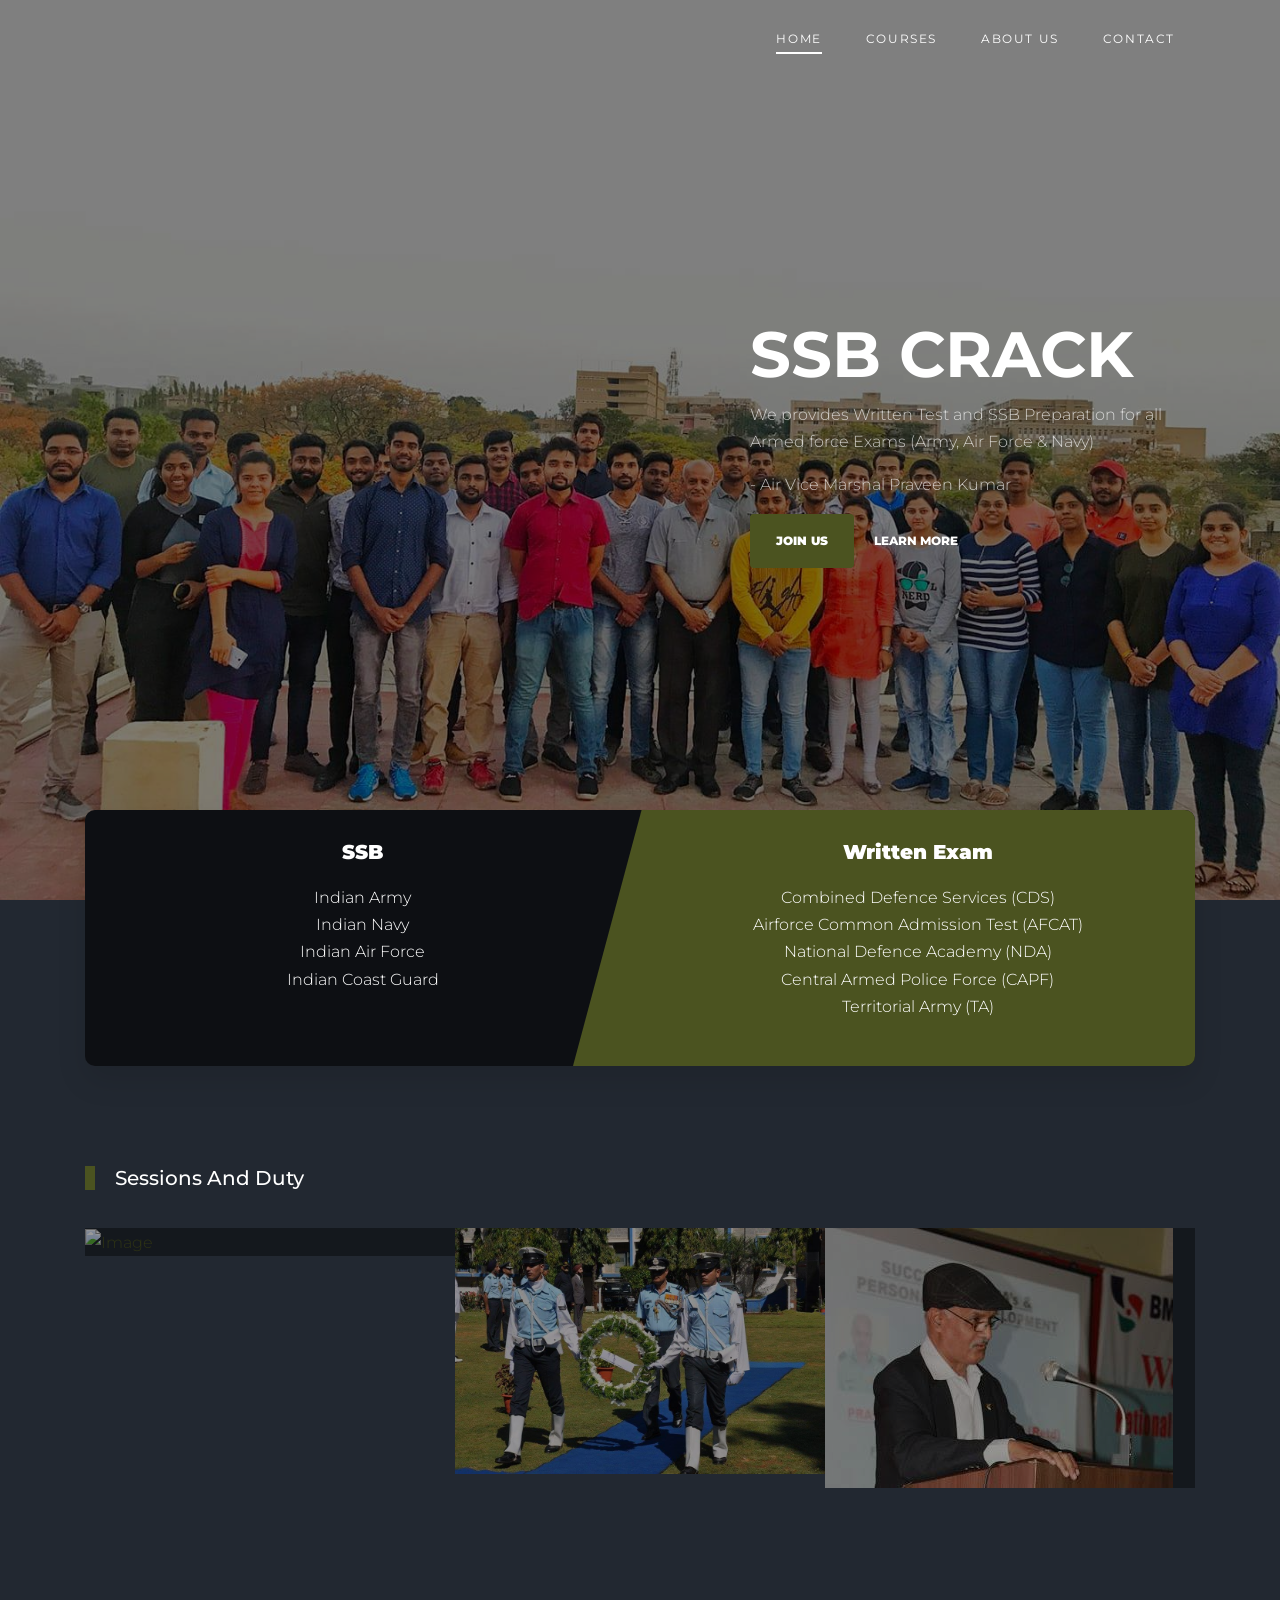
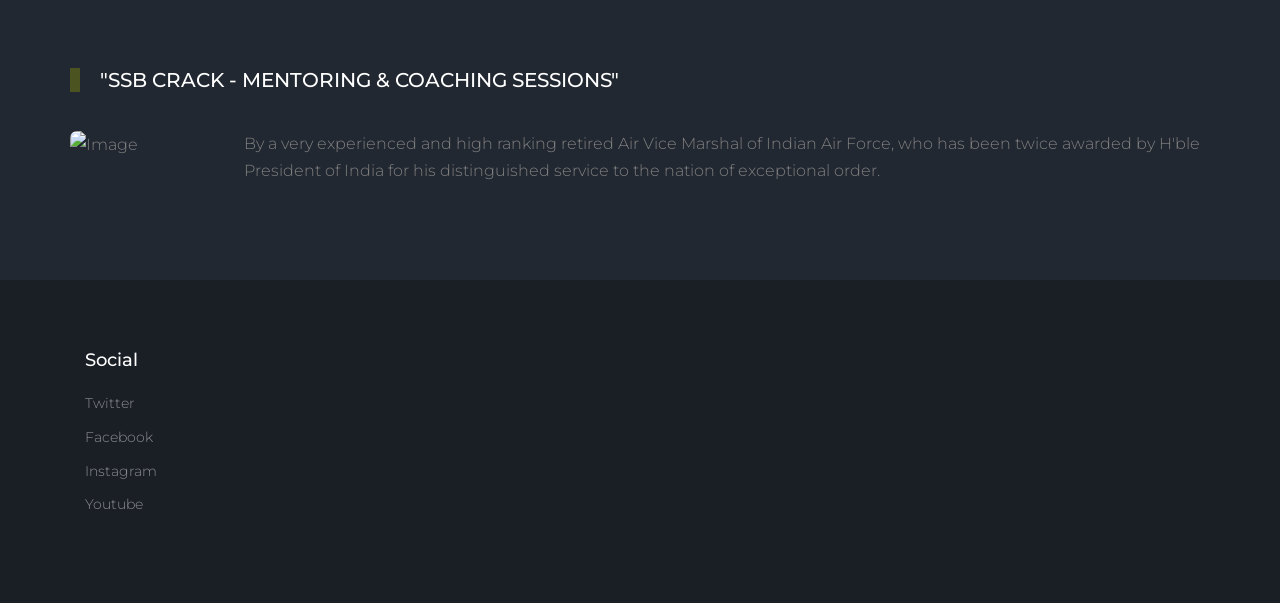
==== index.html @ e6a46cbb "Initial Commit" ====
<!DOCTYPE html>
<html lang="en">

<head>
  <title>SSB Mantra</title>
  <meta charset="utf-8">
  <meta name="viewport" content="width=device-width, initial-scale=1, shrink-to-fit=no">


  <link href="https://fonts.googleapis.com/css2?family=Montserrat:wght@400;700&display=swap" rel="stylesheet">

  <link rel="stylesheet" href="fonts/icomoon/style.css">

  <link rel="stylesheet" href="css/bootstrap/bootstrap.css">
  <link rel="stylesheet" href="css/jquery-ui.css">
  <link rel="stylesheet" href="css/owl.carousel.min.css">
  <link rel="stylesheet" href="css/owl.theme.default.min.css">
  <link rel="stylesheet" href="css/owl.theme.default.min.css">

  <link rel="stylesheet" href="css/jquery.fancybox.min.css">

  <link rel="stylesheet" href="css/bootstrap-datepicker.css">

  <link rel="stylesheet" href="fonts/flaticon/font/flaticon.css">

  <link rel="stylesheet" href="css/aos.css">

  <link rel="stylesheet" href="css/style.css">



</head>

<body>

  <div class="site-wrap">

    <div class="site-mobile-menu site-navbar-target">
      <div class="site-mobile-menu-header">
        <div class="site-mobile-menu-close">
          <span class="icon-close2 js-menu-toggle"></span>
        </div>
      </div>
      <div class="site-mobile-menu-body"></div>
    </div>


    <header class="site-navbar py-4" role="banner">

      <div class="container">
        <div class="d-flex align-items-center">
          <div class="site-logo">
            <a href="index.html">
              <!-- <img src="images/logo.png" alt="Logo"> -->
            </a>
          </div>
          <div class="ml-auto">
            <nav class="site-navigation position-relative text-right" role="navigation">
              <ul class="site-menu main-menu js-clone-nav mr-auto d-none d-lg-block">
                <li class="active"><a href="index.html" class="nav-link">Home</a></li>
                
                <li><a href="courses.html" class="nav-link">Courses</a></li>
                <!-- <li><a href="facilities.html" class="nav-link">Facilties</a></li> -->
                <li><a href="about.html" class="nav-link">About Us</a></li>
                <li><a href="contact.html" class="nav-link">Contact</a></li>
              </ul>
            </nav>

            <a href="#" class="d-inline-block d-lg-none site-menu-toggle js-menu-toggle text-black float-right text-white"><span
                class="icon-menu h3 text-white"></span></a>
          </div>
        </div>
      </div>

    </header>

    <div class="hero overlay" style="background-image: url('images/bg_8.jpg');">
      <div class="container">
        <div class="row align-items-center">
          <div class="col-lg-5 ml-auto">
            <h1 class="text-white">SSB CRACK</h1>
            <p>We provides Written Test and SSB Preparation for all Armed force Exams (Army, Air Force & Navy)</p>
            <p>- Air Vice Marshal Praveen Kumar</p>
            <!-- <div id="date-countdown"></div> -->
            <p>
              <a href="https://forms.gle/dEeyUmVusj7T8sc47" class="btn btn-primary py-3 px-4 mr-3" target="_blank">Join Us</a>
              <a href="#" class="more light">Learn More</a>
            </p>  
          </div>
        </div>
      </div>
    </div>

    
    
    <div class="container">
      

      <div class="row">
        <div class="col-lg-12">
          
          <div class="d-flex team-vs">
            <!-- <span class="score">4-1</span> -->
            <div class="team-1 w-100">
              <div class="team-details w-100 text-center">
                <!-- <img src="images/logo_1.png" alt="Image" class="img-fluid"> -->
                <h3> <span>SSB</span></h3>
                <ul class="list-unstyled">
                  <li>Indian Army</li>
                  <li>Indian Navy</li>
                  <li>Indian Air Force</li>
                  <li>Indian Coast Guard</li>
                </ul>
              </div>
            </div>
            <div class="team-2 w-100">
              <div class="team-details w-100 text-center">
                <!-- <img src="images/logo_2.png" alt="Image" class="img-fluid"> -->
                <h3>Written Exam <span></span></h3>
                <ul class="list-unstyled">
                  <li>Combined Defence Services (CDS)</li>
                  <li>Airforce Common Admission Test (AFCAT)</li>
                  <li>National Defence Academy (NDA)</li>
                  <li>Central Armed Police Force (CAPF)</li>
                  <li>Territorial Army (TA)</li>
                </ul>
              </div>
            </div>
          </div>
        </div>
      </div>
    </div>
  

    <div class="latest-news">
      <div class="container">
        <div class="row">
          <div class="col-12 title-section">
            <h2 class="heading">Sessions And Duty</h2>
          </div>
        </div>
        <div class="row no-gutters">
          <div class="col-md-4">
            <div class="post-entry">
              <a href="#">
                <img src="images/img_1.jpg" alt="Image" class="img-fluid">
              </a>
              <div class="caption">
                <div class="caption-inner">
                  <!-- <h3 class="mb-3">Romolu to stay at Real Nadrid?</h3> -->
                  <div class="author d-flex align-items-center">
                    <!-- <div class="img mb-2 mr-3">
                      <img src="images/person_1.jpg" alt="">
                    </div> -->
                    <div class="text">
                      <!-- <h4>Acropolis Technical Campus</h4> -->
                      <!-- <span>May 19, 2020 &bullet; Sports</span> -->
                    </div>
                  </div>
                </div>
              </div> 
            </div>
          </div>
          <div class="col-md-4">
            <div class="post-entry">
              <a href="#">
                <img src="images/img_3.jpg" alt="Image" class="img-fluid">
              </a>
              <div class="caption">
                <div class="caption-inner">
                  <!-- <h3 class="mb-3">Kai Nets Double To Secure Comfortable Away Win</h3> -->
                  <div class="author d-flex align-items-center">
                    <!-- <div class="img mb-2 mr-3">
                      <img src="images/person_1.jpg" alt="">
                    </div> -->
                    <div class="text">
                      <!-- <h4>Mellissa Allison</h4> -->
                      <!-- <span>May 19, 2020 &bullet;s Sports</span> -->
                    </div>
                  </div>
                </div>
              </div> 
            </div>
          </div>
          <div class="col-md-4">
            <div class="post-entry">
              <a href="#">
                <img src="images/img_2.jpg" alt="Image" class="img-fluid">
              </a>
              <div class="caption">
                <div class="caption-inner">
                  <!-- <h3 class="mb-3">Dogba set for Juvendu return?</h3> -->
                  <div class="author d-flex align-items-center">
                    <!-- <div class="img mb-2 mr-3">
                      <img src="images/person_1.jpg" alt="">
                    </div> -->
                    <div class="text">
                      <!-- <h4>Mellissa Allison</h4> -->
                      <!-- <span>May 19, 2020 &bullet; Sports</span> -->
                    </div>
                  </div>
                </div>
              </div> 
            </div>
          </div>
        </div>

      </div>
    </div>
    
    <!-- <div class="site-section bg-dark">
      <div class="container">
        <div class="row">
          <div class="col-lg-6">
            <div class="widget-next-match">
              <div class="widget-title">
                <h3>Next Match</h3>
              </div>
              <div class="widget-body mb-3">
                <div class="widget-vs">
                  <div class="d-flex align-items-center justify-content-around justify-content-between w-100">
                    <div class="team-1 text-center">
                      <img src="images/logo_1.png" alt="Image">
                      <h3>Football League</h3>
                    </div>
                    <div>
                      <span class="vs"><span>VS</span></span>
                    </div>
                    <div class="team-2 text-center">
                      <img src="images/logo_2.png" alt="Image">
                      <h3>SSB</h3>
                    </div>
                  </div>
                </div>
              </div>

              <div class="text-center widget-vs-contents mb-4">
                <h4>World Cup League</h4>
                <p class="mb-5">
                  <span class="d-block">December 20th, 2020</span>
                  <span class="d-block">9:30 AM GMT+0</span>
                  <strong class="text-primary">New Euro Arena</strong>
                </p>

                <div id="date-countdown2" class="pb-1"></div>
              </div>
            </div>
          </div>
          <div class="col-lg-6">
            
            <div class="widget-next-match">
              <table class="table custom-table">
                <thead>
                  <tr>
                    <th>P</th>
                    <th>Team</th>
                    <th>W</th>
                    <th>D</th>
                    <th>L</th>
                    <th>PTS</th>
                  </tr>
                </thead>
                <tbody>
                  <tr>
                    <td>1</td>
                    <td><strong class="text-white">Football League</strong></td>
                    <td>22</td>
                    <td>3</td>
                    <td>2</td>
                    <td>140</td>
                  </tr>
                  <tr>
                    <td>2</td>
                    <td><strong class="text-white">SSB</strong></td>
                    <td>22</td>
                    <td>3</td>
                    <td>2</td>
                    <td>140</td>
                  </tr>
                  <tr>
                    <td>3</td>
                    <td><strong class="text-white">Juvendo</strong></td>
                    <td>22</td>
                    <td>3</td>
                    <td>2</td>
                    <td>140</td>
                  </tr>
                  <tr>
                    <td>4</td>
                    <td><strong class="text-white">French Football League</strong></td>
                    <td>22</td>
                    <td>3</td>
                    <td>2</td>
                    <td>140</td>
                  </tr>
                  <tr>
                    <td>5</td>
                    <td><strong class="text-white">Legia Abante</strong></td>
                    <td>22</td>
                    <td>3</td>
                    <td>2</td>
                    <td>140</td>
                  </tr>
                  <tr>
                    <td>6</td>
                    <td><strong class="text-white">Gliwice League</strong></td>
                    <td>22</td>
                    <td>3</td>
                    <td>2</td>
                    <td>140</td>
                  </tr>
                  <tr>
                    <td>7</td>
                    <td><strong class="text-white">Cornika</strong></td>
                    <td>22</td>
                    <td>3</td>
                    <td>2</td>
                    <td>140</td>
                  </tr>
                  <tr>
                    <td>8</td>
                    <td><strong class="text-white">Gravity Smash</strong></td>
                    <td>22</td>
                    <td>3</td>
                    <td>2</td>
                    <td>140</td>
                  </tr>
                </tbody>
              </table>
            </div>

          </div>
        </div>
      </div>
    </div>  -->

    <!-- <div class="site-section">
      <div class="container">
        <div class="row">
          <div class="col-6 title-section">
            <h2 class="heading">Videos</h2>
          </div>
          <div class="col-6 text-right">
            <div class="custom-nav">
            <a href="#" class="js-custom-prev-v2"><span class="icon-keyboard_arrow_left"></span></a>
            <span></span>
            <a href="#" class="js-custom-next-v2"><span class="icon-keyboard_arrow_right"></span></a>
            </div>
          </div>
        </div>


        <div class="owl-4-slider owl-carousel">
          <div class="item">
            <div class="video-media">
              <img src="images/img_1.jpg" alt="Image" class="img-fluid">
              <a href="https://vimeo.com/139714818" class="d-flex play-button align-items-center" data-fancybox>
                <span class="icon mr-3">
                  <span class="icon-play"></span>
                </span>
                <div class="caption">
                  <h3 class="m-0">Dogba set for Juvendu return?</h3>
                </div>
              </a>
            </div>
          </div>
          <div class="item">
            <div class="video-media">
              <img src="images/img_2.jpg" alt="Image" class="img-fluid">
              <a href="https://vimeo.com/139714818" class="d-flex play-button align-items-center" data-fancybox>
                <span class="icon mr-3">
                  <span class="icon-play"></span>
                </span>
                <div class="caption">
                  <h3 class="m-0">Kai Nets Double To Secure Comfortable Away Win</h3>
                </div>
              </a>
            </div>
          </div>
          <div class="item">
            <div class="video-media">
              <img src="images/img_3.jpg" alt="Image" class="img-fluid">
              <a href="https://vimeo.com/139714818" class="d-flex play-button align-items-center" data-fancybox>
                <span class="icon mr-3">
                  <span class="icon-play"></span>
                </span>
                <div class="caption">
                  <h3 class="m-0">Romolu to stay at Real Nadrid?</h3>
                </div>
              </a>
            </div>
          </div>

          <div class="item">
            <div class="video-media">
              <img src="images/img_1.jpg" alt="Image" class="img-fluid">
              <a href="https://vimeo.com/139714818" class="d-flex play-button align-items-center" data-fancybox>
                <span class="icon mr-3">
                  <span class="icon-play"></span>
                </span>
                <div class="caption">
                  <h3 class="m-0">Dogba set for Juvendu return?</h3>
                </div>
              </a>
            </div>
          </div>
          <div class="item">
            <div class="video-media">
              <img src="images/img_2.jpg" alt="Image" class="img-fluid">
              <a href="https://vimeo.com/139714818" class="d-flex play-button align-items-center" data-fancybox>
                <span class="icon mr-3">
                  <span class="icon-play"></span>
                </span>
                <div class="caption">
                  <h3 class="m-0">Kai Nets Double To Secure Comfortable Away Win</h3>
                </div>
              </a>
            </div>
          </div>
          <div class="item">
            <div class="video-media">
              <img src="images/img_3.jpg" alt="Image" class="img-fluid">
              <a href="https://vimeo.com/139714818" class="d-flex play-button align-items-center" data-fancybox>
                <span class="icon mr-3">
                  <span class="icon-play"></span>
                </span>
                <div class="caption">
                  <h3 class="m-0">Romolu to stay at Real Nadrid?</h3>
                </div>
              </a>
            </div>
          </div>

        </div>

      </div>
    </div> -->

    <div class="container site-section">
      <div class="row">
        <div class="col-12 title-section">
          <h2 class="heading">"SSB CRACK - MENTORING & COACHING SESSIONS"</h2>
        </div>
      </div>
      <div class="row">
        <div class="col-lg-12">
          <div class="custom-media d-flex">
            <div class="img mr-4">
              <img src="images/img_1.jpg" alt="Image" class="img-fluid">
            </div>
            <div class="text">
              <!-- <span class="meta">May 20, 2020</span> -->
              <!-- <h3 class="mb-4"><a href="#"></a></h3> -->
              <p>By a very experienced and high ranking retired Air Vice Marshal of Indian Air Force, who has been twice awarded by H'ble President of India for his distinguished service to the nation of exceptional order.</p>
              <!-- <p><a href="#">Read more</a></p> -->
            </div>
          </div>
        </div>
        <!-- <div class="col-lg-6">
          <div class="custom-media d-flex">
            <div class="img mr-4">
              <img src="images/img_3.jpg" alt="Image" class="img-fluid">
            </div>
            <div class="text">
              <span class="meta">May 20, 2020</span>
              <h3 class="mb-4"><a href="#">Romolu to stay at Real Nadrid?</a></h3>
              <p>Lorem ipsum dolor sit amet, consectetur adipisicing elit. Possimus deserunt saepe tempora dolorem.</p>
              <p><a href="#">Read more</a></p>
            </div>
          </div>
        </div> -->
      </div>
    </div>



    <footer class="footer-section">
      <div class="container">
        <div class="row">
          <!-- <div class="col-lg-3">
            <div class="widget mb-3">
              <h3>News</h3>
              <ul class="list-unstyled links">
                <li><a href="#">All</a></li>
                <li><a href="#">Club News</a></li>
                <li><a href="#">Media Center</a></li>
                <li><a href="#">Video</a></li>
                <li><a href="#">RSS</a></li>
              </ul>
            </div>
          </div>
          <div class="col-lg-3">
            <div class="widget mb-3">
              <h3>Tickets</h3>
              <ul class="list-unstyled links">
                <li><a href="#">Online Ticket</a></li>
                <li><a href="#">Payment and Prices</a></li>
                <li><a href="#">Contact &amp; Booking</a></li>
                <li><a href="#">Tickets</a></li>
                <li><a href="#">Coupon</a></li>
              </ul>
            </div>
          </div> -->
          <!-- <div class="col-lg-6">
            <div class="widget mb-3">
              <h3>Courses</h3>
              <ul class="list-unstyled links">
                <li><a href="#">Standings</a></li>
                <li><a href="#">World Cup</a></li>
                <li><a href="#">La Lega</a></li>
                <li><a href="#">Hyper Cup</a></li>
                <li><a href="#">World League</a></li>
              </ul>
            </div>
          </div> -->

          <div class="col-lg-6">
            <div class="widget mb-3">
              <h3>Social</h3>
              <ul class="list-unstyled links">
                <li><a href="#">Twitter</a></li>
                <li><a href="https://www.facebook.com/profile.php?id=100007661263158" target='_blank'>Facebook</a></li>
                <li><a href="https://www.instagram.com/ssbcrack_pk/" target='_blank'>Instagram</a></li>
                <li><a href="#">Youtube</a></li>
              </ul>
            </div>
          </div>

        </div>

        <div class="row text-center">
          <!-- <div class="col-md-12">
            <div class=" pt-5">
              <p>
                Link back to Colorlib can't be removed. Template is licensed under CC BY 3.0.
                Copyright &copy;
                <script>
                  document.write(new Date().getFullYear());
                </script> All rights reserved | This template is made with <i class="icon-heart"
                  aria-hidden="true"></i> by <a href="https://colorlib.com" target="_blank">Colorlib</a>
                Link back to Colorlib can't be removed. Template is licensed under CC BY 3.0.
              </p>
            </div>
          </div> -->

        </div>
      </div>
    </footer>



  </div>
  <!-- .site-wrap -->

  <script src="js/jquery-3.3.1.min.js"></script>
  <script src="js/jquery-migrate-3.0.1.min.js"></script>
  <script src="js/jquery-ui.js"></script>
  <script src="js/popper.min.js"></script>
  <script src="js/bootstrap.min.js"></script>
  <script src="js/owl.carousel.min.js"></script>
  <script src="js/jquery.stellar.min.js"></script>
  <script src="js/jquery.countdown.min.js"></script>
  <script src="js/bootstrap-datepicker.min.js"></script>
  <script src="js/jquery.easing.1.3.js"></script>
  <script src="js/aos.js"></script>
  <script src="js/jquery.fancybox.min.js"></script>
  <script src="js/jquery.sticky.js"></script>
  <script src="js/jquery.mb.YTPlayer.min.js"></script>


  <script src="js/main.js"></script>

</body>

</html>
---- fonts/icomoon/style.css ----
@font-face {
  font-family: 'icomoon';
  src:  url('fonts/icomoon.eot?10si43');
  src:  url('fonts/icomoon.eot?10si43#iefix') format('embedded-opentype'),
    url('fonts/icomoon.ttf?10si43') format('truetype'),
    url('fonts/icomoon.woff?10si43') format('woff'),
    url('fonts/icomoon.svg?10si43#icomoon') format('svg');
  font-weight: normal;
  font-style: normal;
}

[class^="icon-"], [class*=" icon-"] {
  /* use !important to prevent issues with browser extensions that change fonts */
  font-family: 'icomoon' !important;
  speak: none;
  font-style: normal;
  font-weight: normal;
  font-variant: normal;
  text-transform: none;
  line-height: 1;

  /* Better Font Rendering =========== */
  -webkit-font-smoothing: antialiased;
  -moz-osx-font-smoothing: grayscale;
}

.icon-asterisk:before {
  content: "\f069";
}
.icon-plus:before {
  content: "\f067";
}
.icon-question:before {
  content: "\f128";
}
.icon-minus:before {
  content: "\f068";
}
.icon-glass:before {
  content: "\f000";
}
.icon-music:before {
  content: "\f001";
}
.icon-search:before {
  content: "\f002";
}
.icon-envelope-o:before {
  content: "\f003";
}
.icon-heart:before {
  content: "\f004";
}
.icon-star:before {
  content: "\f005";
}
.icon-star-o:before {
  content: "\f006";
}
.icon-user:before {
  content: "\f007";
}
.icon-film:before {
  content: "\f008";
}
.icon-th-large:before {
  content: "\f009";
}
.icon-th:before {
  content: "\f00a";
}
.icon-th-list:before {
  content: "\f00b";
}
.icon-check:before {
  content: "\f00c";
}
.icon-close:before {
  content: "\f00d";
}
.icon-remove:before {
  content: "\f00d";
}
.icon-times:before {
  content: "\f00d";
}
.icon-search-plus:before {
  content: "\f00e";
}
.icon-search-minus:before {
  content: "\f010";
}
.icon-power-off:before {
  content: "\f011";
}
.icon-signal:before {
  content: "\f012";
}
.icon-cog:before {
  content: "\f013";
}
.icon-gear:before {
  content: "\f013";
}
.icon-trash-o:before {
  content: "\f014";
}
.icon-home:before {
  content: "\f015";
}
.icon-file-o:before {
  content: "\f016";
}
.icon-clock-o:before {
  content: "\f017";
}
.icon-road:before {
  content: "\f018";
}
.icon-download:before {
  content: "\f019";
}
.icon-arrow-circle-o-down:before {
  content: "\f01a";
}
.icon-arrow-circle-o-up:before {
  content: "\f01b";
}
.icon-inbox:before {
  content: "\f01c";
}
.icon-play-circle-o:before {
  content: "\f01d";
}
.icon-repeat:before {
  content: "\f01e";
}
.icon-rotate-right:before {
  content: "\f01e";
}
.icon-refresh:before {
  content: "\f021";
}
.icon-list-alt:before {
  content: "\f022";
}
.icon-lock:before {
  content: "\f023";
}
.icon-flag:before {
  content: "\f024";
}
.icon-headphones:before {
  content: "\f025";
}
.icon-volume-off:before {
  content: "\f026";
}
.icon-volume-down:before {
  content: "\f027";
}
.icon-volume-up:before {
  content: "\f028";
}
.icon-qrcode:before {
  content: "\f029";
}
.icon-barcode:before {
  content: "\f02a";
}
.icon-tag:before {
  content: "\f02b";
}
.icon-tags:before {
  content: "\f02c";
}
.icon-book:before {
  content: "\f02d";
}
.icon-bookmark:before {
  content: "\f02e";
}
.icon-print:before {
  content: "\f02f";
}
.icon-camera:before {
  content: "\f030";
}
.icon-font:before {
  content: "\f031";
}
.icon-bold:before {
  content: "\f032";
}
.icon-italic:before {
  content: "\f033";
}
.icon-text-height:before {
  content: "\f034";
}
.icon-text-width:before {
  content: "\f035";
}
.icon-align-left:before {
  content: "\f036";
}
.icon-align-center:before {
  content: "\f037";
}
.icon-align-right:before {
  content: "\f038";
}
.icon-align-justify:before {
  content: "\f039";
}
.icon-list:before {
  content: "\f03a";
}
.icon-dedent:before {
  content: "\f03b";
}
.icon-outdent:before {
  content: "\f03b";
}
.icon-indent:before {
  content: "\f03c";
}
.icon-video-camera:before {
  content: "\f03d";
}
.icon-image:before {
  content: "\f03e";
}
.icon-photo:before {
  content: "\f03e";
}
.icon-picture-o:before {
  content: "\f03e";
}
.icon-pencil:before {
  content: "\f040";
}
.icon-map-marker:before {
  content: "\f041";
}
.icon-adjust:before {
  content: "\f042";
}
.icon-tint:before {
  content: "\f043";
}
.icon-edit:before {
  content: "\f044";
}
.icon-pencil-square-o:before {
  content: "\f044";
}
.icon-share-square-o:before {
  content: "\f045";
}
.icon-check-square-o:before {
  content: "\f046";
}
.icon-arrows:before {
  content: "\f047";
}
.icon-step-backward:before {
  content: "\f048";
}
.icon-fast-backward:before {
  content: "\f049";
}
.icon-backward:before {
  content: "\f04a";
}
.icon-play:before {
  content: "\f04b";
}
.icon-pause:before {
  content: "\f04c";
}
.icon-stop:before {
  content: "\f04d";
}
.icon-forward:before {
  content: "\f04e";
}
.icon-fast-forward:before {
  content: "\f050";
}
.icon-step-forward:before {
  content: "\f051";
}
.icon-eject:before {
  content: "\f052";
}
.icon-chevron-left:before {
  content: "\f053";
}
.icon-chevron-right:before {
  content: "\f054";
}
.icon-plus-circle:before {
  content: "\f055";
}
.icon-minus-circle:before {
  content: "\f056";
}
.icon-times-circle:before {
  content: "\f057";
}
.icon-check-circle:before {
  content: "\f058";
}
.icon-question-circle:before {
  content: "\f059";
}
.icon-info-circle:before {
  content: "\f05a";
}
.icon-crosshairs:before {
  content: "\f05b";
}
.icon-times-circle-o:before {
  content: "\f05c";
}
.icon-check-circle-o:before {
  content: "\f05d";
}
.icon-ban:before {
  content: "\f05e";
}
.icon-arrow-left:before {
  content: "\f060";
}
.icon-arrow-right:before {
  content: "\f061";
}
.icon-arrow-up:before {
  content: "\f062";
}
.icon-arrow-down:before {
  content: "\f063";
}
.icon-mail-forward:before {
  content: "\f064";
}
.icon-share:before {
  content: "\f064";
}
.icon-expand:before {
  content: "\f065";
}
.icon-compress:before {
  content: "\f066";
}
.icon-exclamation-circle:before {
  content: "\f06a";
}
.icon-gift:before {
  content: "\f06b";
}
.icon-leaf:before {
  content: "\f06c";
}
.icon-fire:before {
  content: "\f06d";
}
.icon-eye:before {
  content: "\f06e";
}
.icon-eye-slash:before {
  content: "\f070";
}
.icon-exclamation-triangle:before {
  content: "\f071";
}
.icon-warning:before {
  content: "\f071";
}
.icon-plane:before {
  content: "\f072";
}
.icon-calendar:before {
  content: "\f073";
}
.icon-random:before {
  content: "\f074";
}
.icon-comment:before {
  content: "\f075";
}
.icon-magnet:before {
  content: "\f076";
}
.icon-chevron-up:before {
  content: "\f077";
}
.icon-chevron-down:before {
  content: "\f078";
}
.icon-retweet:before {
  content: "\f079";
}
.icon-shopping-cart:before {
  content: "\f07a";
}
.icon-folder:before {
  content: "\f07b";
}
.icon-folder-open:before {
  content: "\f07c";
}
.icon-arrows-v:before {
  content: "\f07d";
}
.icon-arrows-h:before {
  content: "\f07e";
}
.icon-bar-chart:before {
  content: "\f080";
}
.icon-bar-chart-o:before {
  content: "\f080";
}
.icon-twitter-square:before {
  content: "\f081";
}
.icon-facebook-square:before {
  content: "\f082";
}
.icon-camera-retro:before {
  content: "\f083";
}
.icon-key:before {
  content: "\f084";
}
.icon-cogs:before {
  content: "\f085";
}
.icon-gears:before {
  content: "\f085";
}
.icon-comments:before {
  content: "\f086";
}
.icon-thumbs-o-up:before {
  content: "\f087";
}
.icon-thumbs-o-down:before {
  content: "\f088";
}
.icon-star-half:before {
  content: "\f089";
}
.icon-heart-o:before {
  content: "\f08a";
}
.icon-sign-out:before {
  content: "\f08b";
}
.icon-linkedin-square:before {
  content: "\f08c";
}
.icon-thumb-tack:before {
  content: "\f08d";
}
.icon-external-link:before {
  content: "\f08e";
}
.icon-sign-in:before {
  content: "\f090";
}
.icon-trophy:before {
  content: "\f091";
}
.icon-github-square:before {
  content: "\f092";
}
.icon-upload:before {
  content: "\f093";
}
.icon-lemon-o:before {
  content: "\f094";
}
.icon-phone:before {
  content: "\f095";
}
.icon-square-o:before {
  content: "\f096";
}
.icon-bookmark-o:before {
  content: "\f097";
}
.icon-phone-square:before {
  content: "\f098";
}
.icon-twitter:before {
  content: "\f099";
}
.icon-facebook:before {
  content: "\f09a";
}
.icon-facebook-f:before {
  content: "\f09a";
}
.icon-github:before {
  content: "\f09b";
}
.icon-unlock:before {
  content: "\f09c";
}
.icon-credit-card:before {
  content: "\f09d";
}
.icon-feed:before {
  content: "\f09e";
}
.icon-rss:before {
  content: "\f09e";
}
.icon-hdd-o:before {
  content: "\f0a0";
}
.icon-bullhorn:before {
  content: "\f0a1";
}
.icon-bell-o:before {
  content: "\f0a2";
}
.icon-certificate:before {
  content: "\f0a3";
}
.icon-hand-o-right:before {
  content: "\f0a4";
}
.icon-hand-o-left:before {
  content: "\f0a5";
}
.icon-hand-o-up:before {
  content: "\f0a6";
}
.icon-hand-o-down:before {
  content: "\f0a7";
}
.icon-arrow-circle-left:before {
  content: "\f0a8";
}
.icon-arrow-circle-right:before {
  content: "\f0a9";
}
.icon-arrow-circle-up:before {
  content: "\f0aa";
}
.icon-arrow-circle-down:before {
  content: "\f0ab";
}
.icon-globe:before {
  content: "\f0ac";
}
.icon-wrench:before {
  content: "\f0ad";
}
.icon-tasks:before {
  content: "\f0ae";
}
.icon-filter:before {
  content: "\f0b0";
}
.icon-briefcase:before {
  content: "\f0b1";
}
.icon-arrows-alt:before {
  content: "\f0b2";
}
.icon-group:before {
  content: "\f0c0";
}
.icon-users:before {
  content: "\f0c0";
}
.icon-chain:before {
  content: "\f0c1";
}
.icon-link:before {
  content: "\f0c1";
}
.icon-cloud:before {
  content: "\f0c2";
}
.icon-flask:before {
  content: "\f0c3";
}
.icon-cut:before {
  content: "\f0c4";
}
.icon-scissors:before {
  content: "\f0c4";
}
.icon-copy:before {
  content: "\f0c5";
}
.icon-files-o:before {
  content: "\f0c5";
}
.icon-paperclip:before {
  content: "\f0c6";
}
.icon-floppy-o:before {
  content: "\f0c7";
}
.icon-save:before {
  content: "\f0c7";
}
.icon-square:before {
  content: "\f0c8";
}
.icon-bars:before {
  content: "\f0c9";
}
.icon-navicon:before {
  content: "\f0c9";
}
.icon-reorder:before {
  content: "\f0c9";
}
.icon-list-ul:before {
  content: "\f0ca";
}
.icon-list-ol:before {
  content: "\f0cb";
}
.icon-strikethrough:before {
  content: "\f0cc";
}
.icon-underline:before {
  content: "\f0cd";
}
.icon-table:before {
  content: "\f0ce";
}
.icon-magic:before {
  content: "\f0d0";
}
.icon-truck:before {
  content: "\f0d1";
}
.icon-pinterest:before {
  content: "\f0d2";
}
.icon-pinterest-square:before {
  content: "\f0d3";
}
.icon-google-plus-square:before {
  content: "\f0d4";
}
.icon-google-plus:before {
  content: "\f0d5";
}
.icon-money:before {
  content: "\f0d6";
}
.icon-caret-down:before {
  content: "\f0d7";
}
.icon-caret-up:before {
  content: "\f0d8";
}
.icon-caret-left:before {
  content: "\f0d9";
}
.icon-caret-right:before {
  content: "\f0da";
}
.icon-columns:before {
  content: "\f0db";
}
.icon-sort:before {
  content: "\f0dc";
}
.icon-unsorted:before {
  content: "\f0dc";
}
.icon-sort-desc:before {
  content: "\f0dd";
}
.icon-sort-down:before {
  content: "\f0dd";
}
.icon-sort-asc:before {
  content: "\f0de";
}
.icon-sort-up:before {
  content: "\f0de";
}
.icon-envelope:before {
  content: "\f0e0";
}
.icon-linkedin:before {
  content: "\f0e1";
}
.icon-rotate-left:before {
  content: "\f0e2";
}
.icon-undo:before {
  content: "\f0e2";
}
.icon-gavel:before {
  content: "\f0e3";
}
.icon-legal:before {
  content: "\f0e3";
}
.icon-dashboard:before {
  content: "\f0e4";
}
.icon-tachometer:before {
  content: "\f0e4";
}
.icon-comment-o:before {
  content: "\f0e5";
}
.icon-comments-o:before {
  content: "\f0e6";
}
.icon-bolt:before {
  content: "\f0e7";
}
.icon-flash:before {
  content: "\f0e7";
}
.icon-sitemap:before {
  content: "\f0e8";
}
.icon-umbrella:before {
  content: "\f0e9";
}
.icon-clipboard:before {
  content: "\f0ea";
}
.icon-paste:before {
  content: "\f0ea";
}
.icon-lightbulb-o:before {
  content: "\f0eb";
}
.icon-exchange:before {
  content: "\f0ec";
}
.icon-cloud-download:before {
  content: "\f0ed";
}
.icon-cloud-upload:before {
  content: "\f0ee";
}
.icon-user-md:before {
  content: "\f0f0";
}
.icon-stethoscope:before {
  content: "\f0f1";
}
.icon-suitcase:before {
  content: "\f0f2";
}
.icon-bell:before {
  content: "\f0f3";
}
.icon-coffee:before {
  content: "\f0f4";
}
.icon-cutlery:before {
  content: "\f0f5";
}
.icon-file-text-o:before {
  content: "\f0f6";
}
.icon-building-o:before {
  content: "\f0f7";
}
.icon-hospital-o:before {
  content: "\f0f8";
}
.icon-ambulance:before {
  content: "\f0f9";
}
.icon-medkit:before {
  content: "\f0fa";
}
.icon-fighter-jet:before {
  content: "\f0fb";
}
.icon-beer:before {
  content: "\f0fc";
}
.icon-h-square:before {
  content: "\f0fd";
}
.icon-plus-square:before {
  content: "\f0fe";
}
.icon-angle-double-left:before {
  content: "\f100";
}
.icon-angle-double-right:before {
  content: "\f101";
}
.icon-angle-double-up:before {
  content: "\f102";
}
.icon-angle-double-down:before {
  content: "\f103";
}
.icon-angle-left:before {
  content: "\f104";
}
.icon-angle-right:before {
  content: "\f105";
}
.icon-angle-up:before {
  content: "\f106";
}
.icon-angle-down:before {
  content: "\f107";
}
.icon-desktop:before {
  content: "\f108";
}
.icon-laptop:before {
  content: "\f109";
}
.icon-tablet:before {
  content: "\f10a";
}
.icon-mobile:before {
  content: "\f10b";
}
.icon-mobile-phone:before {
  content: "\f10b";
}
.icon-circle-o:before {
  content: "\f10c";
}
.icon-quote-left:before {
  content: "\f10d";
}
.icon-quote-right:before {
  content: "\f10e";
}
.icon-spinner:before {
  content: "\f110";
}
.icon-circle:before {
  content: "\f111";
}
.icon-mail-reply:before {
  content: "\f112";
}
.icon-reply:before {
  content: "\f112";
}
.icon-github-alt:before {
  content: "\f113";
}
.icon-folder-o:before {
  content: "\f114";
}
.icon-folder-open-o:before {
  content: "\f115";
}
.icon-smile-o:before {
  content: "\f118";
}
.icon-frown-o:before {
  content: "\f119";
}
.icon-meh-o:before {
  content: "\f11a";
}
.icon-gamepad:before {
  content: "\f11b";
}
.icon-keyboard-o:before {
  content: "\f11c";
}
.icon-flag-o:before {
  content: "\f11d";
}
.icon-flag-checkered:before {
  content: "\f11e";
}
.icon-terminal:before {
  content: "\f120";
}
.icon-code:before {
  content: "\f121";
}
.icon-mail-reply-all:before {
  content: "\f122";
}
.icon-reply-all:before {
  content: "\f122";
}
.icon-star-half-empty:before {
  content: "\f123";
}
.icon-star-half-full:before {
  content: "\f123";
}
.icon-star-half-o:before {
  content: "\f123";
}
.icon-location-arrow:before {
  content: "\f124";
}
.icon-crop:before {
  content: "\f125";
}
.icon-code-fork:before {
  content: "\f126";
}
.icon-chain-broken:before {
  content: "\f127";
}
.icon-unlink:before {
  content: "\f127";
}
.icon-info:before {
  content: "\f129";
}
.icon-exclamation:before {
  content: "\f12a";
}
.icon-superscript:before {
  content: "\f12b";
}
.icon-subscript:before {
  content: "\f12c";
}
.icon-eraser:before {
  content: "\f12d";
}
.icon-puzzle-piece:before {
  content: "\f12e";
}
.icon-microphone:before {
  content: "\f130";
}
.icon-microphone-slash:before {
  content: "\f131";
}
.icon-shield:before {
  content: "\f132";
}
.icon-calendar-o:before {
  content: "\f133";
}
.icon-fire-extinguisher:before {
  content: "\f134";
}
.icon-rocket:before {
  content: "\f135";
}
.icon-maxcdn:before {
  content: "\f136";
}
.icon-chevron-circle-left:before {
  content: "\f137";
}
.icon-chevron-circle-right:before {
  content: "\f138";
}
.icon-chevron-circle-up:before {
  content: "\f139";
}
.icon-chevron-circle-down:before {
  content: "\f13a";
}
.icon-html5:before {
  content: "\f13b";
}
.icon-css3:before {
  content: "\f13c";
}
.icon-anchor:before {
  content: "\f13d";
}
.icon-unlock-alt:before {
  content: "\f13e";
}
.icon-bullseye:before {
  content: "\f140";
}
.icon-ellipsis-h:before {
  content: "\f141";
}
.icon-ellipsis-v:before {
  content: "\f142";
}
.icon-rss-square:before {
  content: "\f143";
}
.icon-play-circle:before {
  content: "\f144";
}
.icon-ticket:before {
  content: "\f145";
}
.icon-minus-square:before {
  content: "\f146";
}
.icon-minus-square-o:before {
  content: "\f147";
}
.icon-level-up:before {
  content: "\f148";
}
.icon-level-down:before {
  content: "\f149";
}
.icon-check-square:before {
  content: "\f14a";
}
.icon-pencil-square:before {
  content: "\f14b";
}
.icon-external-link-square:before {
  content: "\f14c";
}
.icon-share-square:before {
  content: "\f14d";
}
.icon-compass:before {
  content: "\f14e";
}
.icon-caret-square-o-down:before {
  content: "\f150";
}
.icon-toggle-down:before {
  content: "\f150";
}
.icon-caret-square-o-up:before {
  content: "\f151";
}
.icon-toggle-up:before {
  content: "\f151";
}
.icon-caret-square-o-right:before {
  content: "\f152";
}
.icon-toggle-right:before {
  content: "\f152";
}
.icon-eur:before {
  content: "\f153";
}
.icon-euro:before {
  content: "\f153";
}
.icon-gbp:before {
  content: "\f154";
}
.icon-dollar:before {
  content: "\f155";
}
.icon-usd:before {
  content: "\f155";
}
.icon-inr:before {
  content: "\f156";
}
.icon-rupee:before {
  content: "\f156";
}
.icon-cny:before {
  content: "\f157";
}
.icon-jpy:before {
  content: "\f157";
}
.icon-rmb:before {
  content: "\f157";
}
.icon-yen:before {
  content: "\f157";
}
.icon-rouble:before {
  content: "\f158";
}
.icon-rub:before {
  content: "\f158";
}
.icon-ruble:before {
  content: "\f158";
}
.icon-krw:before {
  content: "\f159";
}
.icon-won:before {
  content: "\f159";
}
.icon-bitcoin:before {
  content: "\f15a";
}
.icon-btc:before {
  content: "\f15a";
}
.icon-file:before {
  content: "\f15b";
}
.icon-file-text:before {
  content: "\f15c";
}
.icon-sort-alpha-asc:before {
  content: "\f15d";
}
.icon-sort-alpha-desc:before {
  content: "\f15e";
}
.icon-sort-amount-asc:before {
  content: "\f160";
}
.icon-sort-amount-desc:before {
  content: "\f161";
}
.icon-sort-numeric-asc:before {
  content: "\f162";
}
.icon-sort-numeric-desc:before {
  content: "\f163";
}
.icon-thumbs-up:before {
  content: "\f164";
}
.icon-thumbs-down:before {
  content: "\f165";
}
.icon-youtube-square:before {
  content: "\f166";
}
.icon-youtube:before {
  content: "\f167";
}
.icon-xing:before {
  content: "\f168";
}
.icon-xing-square:before {
  content: "\f169";
}
.icon-youtube-play:before {
  content: "\f16a";
}
.icon-dropbox:before {
  content: "\f16b";
}
.icon-stack-overflow:before {
  content: "\f16c";
}
.icon-instagram:before {
  content: "\f16d";
}
.icon-flickr:before {
  content: "\f16e";
}
.icon-adn:before {
  content: "\f170";
}
.icon-bitbucket:before {
  content: "\f171";
}
.icon-bitbucket-square:before {
  content: "\f172";
}
.icon-tumblr:before {
  content: "\f173";
}
.icon-tumblr-square:before {
  content: "\f174";
}
.icon-long-arrow-down:before {
  content: "\f175";
}
.icon-long-arrow-up:before {
  content: "\f176";
}
.icon-long-arrow-left:before {
  content: "\f177";
}
.icon-long-arrow-right:before {
  content: "\f178";
}
.icon-apple:before {
  content: "\f179";
}
.icon-windows:before {
  content: "\f17a";
}
.icon-android:before {
  content: "\f17b";
}
.icon-linux:before {
  content: "\f17c";
}
.icon-dribbble:before {
  content: "\f17d";
}
.icon-skype:before {
  content: "\f17e";
}
.icon-foursquare:before {
  content: "\f180";
}
.icon-trello:before {
  content: "\f181";
}
.icon-female:before {
  content: "\f182";
}
.icon-male:before {
  content: "\f183";
}
.icon-gittip:before {
  content: "\f184";
}
.icon-gratipay:before {
  content: "\f184";
}
.icon-sun-o:before {
  content: "\f185";
}
.icon-moon-o:before {
  content: "\f186";
}
.icon-archive:before {
  content: "\f187";
}
.icon-bug:before {
  content: "\f188";
}
.icon-vk:before {
  content: "\f189";
}
.icon-weibo:before {
  content: "\f18a";
}
.icon-renren:before {
  content: "\f18b";
}
.icon-pagelines:before {
  content: "\f18c";
}
.icon-stack-exchange:before {
  content: "\f18d";
}
.icon-arrow-circle-o-right:before {
  content: "\f18e";
}
.icon-arrow-circle-o-left:before {
  content: "\f190";
}
.icon-caret-square-o-left:before {
  content: "\f191";
}
.icon-toggle-left:before {
  content: "\f191";
}
.icon-dot-circle-o:before {
  content: "\f192";
}
.icon-wheelchair:before {
  content: "\f193";
}
.icon-vimeo-square:before {
  content: "\f194";
}
.icon-try:before {
  content: "\f195";
}
.icon-turkish-lira:before {
  content: "\f195";
}
.icon-plus-square-o:before {
  content: "\f196";
}
.icon-space-shuttle:before {
  content: "\f197";
}
.icon-slack:before {
  content: "\f198";
}
.icon-envelope-square:before {
  content: "\f199";
}
.icon-wordpress:before {
  content: "\f19a";
}
.icon-openid:before {
  content: "\f19b";
}
.icon-bank:before {
  content: "\f19c";
}
.icon-institution:before {
  content: "\f19c";
}
.icon-university:before {
  content: "\f19c";
}
.icon-graduation-cap:before {
  content: "\f19d";
}
.icon-mortar-board:before {
  content: "\f19d";
}
.icon-yahoo:before {
  content: "\f19e";
}
.icon-google:before {
  content: "\f1a0";
}
.icon-reddit:before {
  content: "\f1a1";
}
.icon-reddit-square:before {
  content: "\f1a2";
}
.icon-stumbleupon-circle:before {
  content: "\f1a3";
}
.icon-stumbleupon:before {
  content: "\f1a4";
}
.icon-delicious:before {
  content: "\f1a5";
}
.icon-digg:before {
  content: "\f1a6";
}
.icon-pied-piper-pp:before {
  content: "\f1a7";
}
.icon-pied-piper-alt:before {
  content: "\f1a8";
}
.icon-drupal:before {
  content: "\f1a9";
}
.icon-joomla:before {
  content: "\f1aa";
}
.icon-language:before {
  content: "\f1ab";
}
.icon-fax:before {
  content: "\f1ac";
}
.icon-building:before {
  content: "\f1ad";
}
.icon-child:before {
  content: "\f1ae";
}
.icon-paw:before {
  content: "\f1b0";
}
.icon-spoon:before {
  content: "\f1b1";
}
.icon-cube:before {
  content: "\f1b2";
}
.icon-cubes:before {
  content: "\f1b3";
}
.icon-behance:before {
  content: "\f1b4";
}
.icon-behance-square:before {
  content: "\f1b5";
}
.icon-steam:before {
  content: "\f1b6";
}
.icon-steam-square:before {
  content: "\f1b7";
}
.icon-recycle:before {
  content: "\f1b8";
}
.icon-automobile:before {
  content: "\f1b9";
}
.icon-car:before {
  content: "\f1b9";
}
.icon-cab:before {
  content: "\f1ba";
}
.icon-taxi:before {
  content: "\f1ba";
}
.icon-tree:before {
  content: "\f1bb";
}
.icon-spotify:before {
  content: "\f1bc";
}
.icon-deviantart:before {
  content: "\f1bd";
}
.icon-soundcloud:before {
  content: "\f1be";
}
.icon-database:before {
  content: "\f1c0";
}
.icon-file-pdf-o:before {
  content: "\f1c1";
}
.icon-file-word-o:before {
  content: "\f1c2";
}
.icon-file-excel-o:before {
  content: "\f1c3";
}
.icon-file-powerpoint-o:before {
  content: "\f1c4";
}
.icon-file-image-o:before {
  content: "\f1c5";
}
.icon-file-photo-o:before {
  content: "\f1c5";
}
.icon-file-picture-o:before {
  content: "\f1c5";
}
.icon-file-archive-o:before {
  content: "\f1c6";
}
.icon-file-zip-o:before {
  content: "\f1c6";
}
.icon-file-audio-o:before {
  content: "\f1c7";
}
.icon-file-sound-o:before {
  content: "\f1c7";
}
.icon-file-movie-o:before {
  content: "\f1c8";
}
.icon-file-video-o:before {
  content: "\f1c8";
}
.icon-file-code-o:before {
  content: "\f1c9";
}
.icon-vine:before {
  content: "\f1ca";
}
.icon-codepen:before {
  content: "\f1cb";
}
.icon-jsfiddle:before {
  content: "\f1cc";
}
.icon-life-bouy:before {
  content: "\f1cd";
}
.icon-life-buoy:before {
  content: "\f1cd";
}
.icon-life-ring:before {
  content: "\f1cd";
}
.icon-life-saver:before {
  content: "\f1cd";
}
.icon-support:before {
  content: "\f1cd";
}
.icon-circle-o-notch:before {
  content: "\f1ce";
}
.icon-ra:before {
  content: "\f1d0";
}
.icon-rebel:before {
  content: "\f1d0";
}
.icon-resistance:before {
  content: "\f1d0";
}
.icon-empire:before {
  content: "\f1d1";
}
.icon-ge:before {
  content: "\f1d1";
}
.icon-git-square:before {
  content: "\f1d2";
}
.icon-git:before {
  content: "\f1d3";
}
.icon-hacker-news:before {
  content: "\f1d4";
}
.icon-y-combinator-square:before {
  content: "\f1d4";
}
.icon-yc-square:before {
  content: "\f1d4";
}
.icon-tencent-weibo:before {
  content: "\f1d5";
}
.icon-qq:before {
  content: "\f1d6";
}
.icon-wechat:before {
  content: "\f1d7";
}
.icon-weixin:before {
  content: "\f1d7";
}
.icon-paper-plane:before {
  content: "\f1d8";
}
.icon-send:before {
  content: "\f1d8";
}
.icon-paper-plane-o:before {
  content: "\f1d9";
}
.icon-send-o:before {
  content: "\f1d9";
}
.icon-history:before {
  content: "\f1da";
}
.icon-circle-thin:before {
  content: "\f1db";
}
.icon-header:before {
  content: "\f1dc";
}
.icon-paragraph:before {
  content: "\f1dd";
}
.icon-sliders:before {
  content: "\f1de";
}
.icon-share-alt:before {
  content: "\f1e0";
}
.icon-share-alt-square:before {
  content: "\f1e1";
}
.icon-bomb:before {
  content: "\f1e2";
}
.icon-futbol-o:before {
  content: "\f1e3";
}
.icon-soccer-ball-o:before {
  content: "\f1e3";
}
.icon-tty:before {
  content: "\f1e4";
}
.icon-binoculars:before {
  content: "\f1e5";
}
.icon-plug:before {
  content: "\f1e6";
}
.icon-slideshare:before {
  content: "\f1e7";
}
.icon-twitch:before {
  content: "\f1e8";
}
.icon-yelp:before {
  content: "\f1e9";
}
.icon-newspaper-o:before {
  content: "\f1ea";
}
.icon-wifi:before {
  content: "\f1eb";
}
.icon-calculator:before {
  content: "\f1ec";
}
.icon-paypal:before {
  content: "\f1ed";
}
.icon-google-wallet:before {
  content: "\f1ee";
}
.icon-cc-visa:before {
  content: "\f1f0";
}
.icon-cc-mastercard:before {
  content: "\f1f1";
}
.icon-cc-discover:before {
  content: "\f1f2";
}
.icon-cc-amex:before {
  content: "\f1f3";
}
.icon-cc-paypal:before {
  content: "\f1f4";
}
.icon-cc-stripe:before {
  content: "\f1f5";
}
.icon-bell-slash:before {
  content: "\f1f6";
}
.icon-bell-slash-o:before {
  content: "\f1f7";
}
.icon-trash:before {
  content: "\f1f8";
}
.icon-copyright:before {
  content: "\f1f9";
}
.icon-at:before {
  content: "\f1fa";
}
.icon-eyedropper:before {
  content: "\f1fb";
}
.icon-paint-brush:before {
  content: "\f1fc";
}
.icon-birthday-cake:before {
  content: "\f1fd";
}
.icon-area-chart:before {
  content: "\f1fe";
}
.icon-pie-chart:before {
  content: "\f200";
}
.icon-line-chart:before {
  content: "\f201";
}
.icon-lastfm:before {
  content: "\f202";
}
.icon-lastfm-square:before {
  content: "\f203";
}
.icon-toggle-off:before {
  content: "\f204";
}
.icon-toggle-on:before {
  content: "\f205";
}
.icon-bicycle:before {
  content: "\f206";
}
.icon-bus:before {
  content: "\f207";
}
.icon-ioxhost:before {
  content: "\f208";
}
.icon-angellist:before {
  content: "\f209";
}
.icon-cc:before {
  content: "\f20a";
}
.icon-ils:before {
  content: "\f20b";
}
.icon-shekel:before {
  content: "\f20b";
}
.icon-sheqel:before {
  content: "\f20b";
}
.icon-meanpath:before {
  content: "\f20c";
}
.icon-buysellads:before {
  content: "\f20d";
}
.icon-connectdevelop:before {
  content: "\f20e";
}
.icon-dashcube:before {
  content: "\f210";
}
.icon-forumbee:before {
  content: "\f211";
}
.icon-leanpub:before {
  content: "\f212";
}
.icon-sellsy:before {
  content: "\f213";
}
.icon-shirtsinbulk:before {
  content: "\f214";
}
.icon-simplybuilt:before {
  content: "\f215";
}
.icon-skyatlas:before {
  content: "\f216";
}
.icon-cart-plus:before {
  content: "\f217";
}
.icon-cart-arrow-down:before {
  content: "\f218";
}
.icon-diamond:before {
  content: "\f219";
}
.icon-ship:before {
  content: "\f21a";
}
.icon-user-secret:before {
  content: "\f21b";
}
.icon-motorcycle:before {
  content: "\f21c";
}
.icon-street-view:before {
  content: "\f21d";
}
.icon-heartbeat:before {
  content: "\f21e";
}
.icon-venus:before {
  content: "\f221";
}
.icon-mars:before {
  content: "\f222";
}
.icon-mercury:before {
  content: "\f223";
}
.icon-intersex:before {
  content: "\f224";
}
.icon-transgender:before {
  content: "\f224";
}
.icon-transgender-alt:before {
  content: "\f225";
}
.icon-venus-double:before {
  content: "\f226";
}
.icon-mars-double:before {
  content: "\f227";
}
.icon-venus-mars:before {
  content: "\f228";
}
.icon-mars-stroke:before {
  content: "\f229";
}
.icon-mars-stroke-v:before {
  content: "\f22a";
}
.icon-mars-stroke-h:before {
  content: "\f22b";
}
.icon-neuter:before {
  content: "\f22c";
}
.icon-genderless:before {
  content: "\f22d";
}
.icon-facebook-official:before {
  content: "\f230";
}
.icon-pinterest-p:before {
  content: "\f231";
}
.icon-whatsapp:before {
  content: "\f232";
}
.icon-server:before {
  content: "\f233";
}
.icon-user-plus:before {
  content: "\f234";
}
.icon-user-times:before {
  content: "\f235";
}
.icon-bed:before {
  content: "\f236";
}
.icon-hotel:before {
  content: "\f236";
}
.icon-viacoin:before {
  content: "\f237";
}
.icon-train:before {
  content: "\f238";
}
.icon-subway:before {
  content: "\f239";
}
.icon-medium:before {
  content: "\f23a";
}
.icon-y-combinator:before {
  content: "\f23b";
}
.icon-yc:before {
  content: "\f23b";
}
.icon-optin-monster:before {
  content: "\f23c";
}
.icon-opencart:before {
  content: "\f23d";
}
.icon-expeditedssl:before {
  content: "\f23e";
}
.icon-battery:before {
  content: "\f240";
}
.icon-battery-4:before {
  content: "\f240";
}
.icon-battery-full:before {
  content: "\f240";
}
.icon-battery-3:before {
  content: "\f241";
}
.icon-battery-three-quarters:before {
  content: "\f241";
}
.icon-battery-2:before {
  content: "\f242";
}
.icon-battery-half:before {
  content: "\f242";
}
.icon-battery-1:before {
  content: "\f243";
}
.icon-battery-quarter:before {
  content: "\f243";
}
.icon-battery-0:before {
  content: "\f244";
}
.icon-battery-empty:before {
  content: "\f244";
}
.icon-mouse-pointer:before {
  content: "\f245";
}
.icon-i-cursor:before {
  content: "\f246";
}
.icon-object-group:before {
  content: "\f247";
}
.icon-object-ungroup:before {
  content: "\f248";
}
.icon-sticky-note:before {
  content: "\f249";
}
.icon-sticky-note-o:before {
  content: "\f24a";
}
.icon-cc-jcb:before {
  content: "\f24b";
}
.icon-cc-diners-club:before {
  content: "\f24c";
}
.icon-clone:before {
  content: "\f24d";
}
.icon-balance-scale:before {
  content: "\f24e";
}
.icon-hourglass-o:before {
  content: "\f250";
}
.icon-hourglass-1:before {
  content: "\f251";
}
.icon-hourglass-start:before {
  content: "\f251";
}
.icon-hourglass-2:before {
  content: "\f252";
}
.icon-hourglass-half:before {
  content: "\f252";
}
.icon-hourglass-3:before {
  content: "\f253";
}
.icon-hourglass-end:before {
  content: "\f253";
}
.icon-hourglass:before {
  content: "\f254";
}
.icon-hand-grab-o:before {
  content: "\f255";
}
.icon-hand-rock-o:before {
  content: "\f255";
}
.icon-hand-paper-o:before {
  content: "\f256";
}
.icon-hand-stop-o:before {
  content: "\f256";
}
.icon-hand-scissors-o:before {
  content: "\f257";
}
.icon-hand-lizard-o:before {
  content: "\f258";
}
.icon-hand-spock-o:before {
  content: "\f259";
}
.icon-hand-pointer-o:before {
  content: "\f25a";
}
.icon-hand-peace-o:before {
  content: "\f25b";
}
.icon-trademark:before {
  content: "\f25c";
}
.icon-registered:before {
  content: "\f25d";
}
.icon-creative-commons:before {
  content: "\f25e";
}
.icon-gg:before {
  content: "\f260";
}
.icon-gg-circle:before {
  content: "\f261";
}
.icon-tripadvisor:before {
  content: "\f262";
}
.icon-odnoklassniki:before {
  content: "\f263";
}
.icon-odnoklassniki-square:before {
  content: "\f264";
}
.icon-get-pocket:before {
  content: "\f265";
}
.icon-wikipedia-w:before {
  content: "\f266";
}
.icon-safari:before {
  content: "\f267";
}
.icon-chrome:before {
  content: "\f268";
}
.icon-firefox:before {
  content: "\f269";
}
.icon-opera:before {
  content: "\f26a";
}
.icon-internet-explorer:before {
  content: "\f26b";
}
.icon-television:before {
  content: "\f26c";
}
.icon-tv:before {
  content: "\f26c";
}
.icon-contao:before {
  content: "\f26d";
}
.icon-500px:before {
  content: "\f26e";
}
.icon-amazon:before {
  content: "\f270";
}
.icon-calendar-plus-o:before {
  content: "\f271";
}
.icon-calendar-minus-o:before {
  content: "\f272";
}
.icon-calendar-times-o:before {
  content: "\f273";
}
.icon-calendar-check-o:before {
  content: "\f274";
}
.icon-industry:before {
  content: "\f275";
}
.icon-map-pin:before {
  content: "\f276";
}
.icon-map-signs:before {
  content: "\f277";
}
.icon-map-o:before {
  content: "\f278";
}
.icon-map:before {
  content: "\f279";
}
.icon-commenting:before {
  content: "\f27a";
}
.icon-commenting-o:before {
  content: "\f27b";
}
.icon-houzz:before {
  content: "\f27c";
}
.icon-vimeo:before {
  content: "\f27d";
}
.icon-black-tie:before {
  content: "\f27e";
}
.icon-fonticons:before {
  content: "\f280";
}
.icon-reddit-alien:before {
  content: "\f281";
}
.icon-edge:before {
  content: "\f282";
}
.icon-credit-card-alt:before {
  content: "\f283";
}
.icon-codiepie:before {
  content: "\f284";
}
.icon-modx:before {
  content: "\f285";
}
.icon-fort-awesome:before {
  content: "\f286";
}
.icon-usb:before {
  content: "\f287";
}
.icon-product-hunt:before {
  content: "\f288";
}
.icon-mixcloud:before {
  content: "\f289";
}
.icon-scribd:before {
  content: "\f28a";
}
.icon-pause-circle:before {
  content: "\f28b";
}
.icon-pause-circle-o:before {
  content: "\f28c";
}
.icon-stop-circle:before {
  content: "\f28d";
}
.icon-stop-circle-o:before {
  content: "\f28e";
}
.icon-shopping-bag:before {
  content: "\f290";
}
.icon-shopping-basket:before {
  content: "\f291";
}
.icon-hashtag:before {
  content: "\f292";
}
.icon-bluetooth:before {
  content: "\f293";
}
.icon-bluetooth-b:before {
  content: "\f294";
}
.icon-percent:before {
  content: "\f295";
}
.icon-gitlab:before {
  content: "\f296";
}
.icon-wpbeginner:before {
  content: "\f297";
}
.icon-wpforms:before {
  content: "\f298";
}
.icon-envira:before {
  content: "\f299";
}
.icon-universal-access:before {
  content: "\f29a";
}
.icon-wheelchair-alt:before {
  content: "\f29b";
}
.icon-question-circle-o:before {
  content: "\f29c";
}
.icon-blind:before {
  content: "\f29d";
}
.icon-audio-description:before {
  content: "\f29e";
}
.icon-volume-control-phone:before {
  content: "\f2a0";
}
.icon-braille:before {
  content: "\f2a1";
}
.icon-assistive-listening-systems:before {
  content: "\f2a2";
}
.icon-american-sign-language-interpreting:before {
  content: "\f2a3";
}
.icon-asl-interpreting:before {
  content: "\f2a3";
}
.icon-deaf:before {
  content: "\f2a4";
}
.icon-deafness:before {
  content: "\f2a4";
}
.icon-hard-of-hearing:before {
  content: "\f2a4";
}
.icon-glide:before {
  content: "\f2a5";
}
.icon-glide-g:before {
  content: "\f2a6";
}
.icon-sign-language:before {
  content: "\f2a7";
}
.icon-signing:before {
  content: "\f2a7";
}
.icon-low-vision:before {
  content: "\f2a8";
}
.icon-viadeo:before {
  content: "\f2a9";
}
.icon-viadeo-square:before {
  content: "\f2aa";
}
.icon-snapchat:before {
  content: "\f2ab";
}
.icon-snapchat-ghost:before {
  content: "\f2ac";
}
.icon-snapchat-square:before {
  content: "\f2ad";
}
.icon-pied-piper:before {
  content: "\f2ae";
}
.icon-first-order:before {
  content: "\f2b0";
}
.icon-yoast:before {
  content: "\f2b1";
}
.icon-themeisle:before {
  content: "\f2b2";
}
.icon-google-plus-circle:before {
  content: "\f2b3";
}
.icon-google-plus-official:before {
  content: "\f2b3";
}
.icon-fa:before {
  content: "\f2b4";
}
.icon-font-awesome:before {
  content: "\f2b4";
}
.icon-handshake-o:before {
  content: "\f2b5";
}
.icon-envelope-open:before {
  content: "\f2b6";
}
.icon-envelope-open-o:before {
  content: "\f2b7";
}
.icon-linode:before {
  content: "\f2b8";
}
.icon-address-book:before {
  content: "\f2b9";
}
.icon-address-book-o:before {
  content: "\f2ba";
}
.icon-address-card:before {
  content: "\f2bb";
}
.icon-vcard:before {
  content: "\f2bb";
}
.icon-address-card-o:before {
  content: "\f2bc";
}
.icon-vcard-o:before {
  content: "\f2bc";
}
.icon-user-circle:before {
  content: "\f2bd";
}
.icon-user-circle-o:before {
  content: "\f2be";
}
.icon-user-o:before {
  content: "\f2c0";
}
.icon-id-badge:before {
  content: "\f2c1";
}
.icon-drivers-license:before {
  content: "\f2c2";
}
.icon-id-card:before {
  content: "\f2c2";
}
.icon-drivers-license-o:before {
  content: "\f2c3";
}
.icon-id-card-o:before {
  content: "\f2c3";
}
.icon-quora:before {
  content: "\f2c4";
}
.icon-free-code-camp:before {
  content: "\f2c5";
}
.icon-telegram:before {
  content: "\f2c6";
}
.icon-thermometer:before {
  content: "\f2c7";
}
.icon-thermometer-4:before {
  content: "\f2c7";
}
.icon-thermometer-full:before {
  content: "\f2c7";
}
.icon-thermometer-3:before {
  content: "\f2c8";
}
.icon-thermometer-three-quarters:before {
  content: "\f2c8";
}
.icon-thermometer-2:before {
  content: "\f2c9";
}
.icon-thermometer-half:before {
  content: "\f2c9";
}
.icon-thermometer-1:before {
  content: "\f2ca";
}
.icon-thermometer-quarter:before {
  content: "\f2ca";
}
.icon-thermometer-0:before {
  content: "\f2cb";
}
.icon-thermometer-empty:before {
  content: "\f2cb";
}
.icon-shower:before {
  content: "\f2cc";
}
.icon-bath:before {
  content: "\f2cd";
}
.icon-bathtub:before {
  content: "\f2cd";
}
.icon-s15:before {
  content: "\f2cd";
}
.icon-podcast:before {
  content: "\f2ce";
}
.icon-window-maximize:before {
  content: "\f2d0";
}
.icon-window-minimize:before {
  content: "\f2d1";
}
.icon-window-restore:before {
  content: "\f2d2";
}
.icon-times-rectangle:before {
  content: "\f2d3";
}
.icon-window-close:before {
  content: "\f2d3";
}
.icon-times-rectangle-o:before {
  content: "\f2d4";
}
.icon-window-close-o:before {
  content: "\f2d4";
}
.icon-bandcamp:before {
  content: "\f2d5";
}
.icon-grav:before {
  content: "\f2d6";
}
.icon-etsy:before {
  content: "\f2d7";
}
.icon-imdb:before {
  content: "\f2d8";
}
.icon-ravelry:before {
  content: "\f2d9";
}
.icon-eercast:before {
  content: "\f2da";
}
.icon-microchip:before {
  content: "\f2db";
}
.icon-snowflake-o:before {
  content: "\f2dc";
}
.icon-superpowers:before {
  content: "\f2dd";
}
.icon-wpexplorer:before {
  content: "\f2de";
}
.icon-meetup:before {
  content: "\f2e0";
}
.icon-3d_rotation:before {
  content: "\e84d";
}
.icon-ac_unit:before {
  content: "\eb3b";
}
.icon-alarm:before {
  content: "\e855";
}
.icon-access_alarms:before {
  content: "\e191";
}
.icon-schedule:before {
  content: "\e8b5";
}
.icon-accessibility:before {
  content: "\e84e";
}
.icon-accessible:before {
  content: "\e914";
}
.icon-account_balance:before {
  content: "\e84f";
}
.icon-account_balance_wallet:before {
  content: "\e850";
}
.icon-account_box:before {
  content: "\e851";
}
.icon-account_circle:before {
  content: "\e853";
}
.icon-adb:before {
  content: "\e60e";
}
.icon-add:before {
  content: "\e145";
}
.icon-add_a_photo:before {
  content: "\e439";
}
.icon-alarm_add:before {
  content: "\e856";
}
.icon-add_alert:before {
  content: "\e003";
}
.icon-add_box:before {
  content: "\e146";
}
.icon-add_circle:before {
  content: "\e147";
}
.icon-control_point:before {
  content: "\e3ba";
}
.icon-add_location:before {
  content: "\e567";
}
.icon-add_shopping_cart:before {
  content: "\e854";
}
.icon-queue:before {
  content: "\e03c";
}
.icon-add_to_queue:before {
  content: "\e05c";
}
.icon-adjust2:before {
  content: "\e39e";
}
.icon-airline_seat_flat:before {
  content: "\e630";
}
.icon-airline_seat_flat_angled:before {
  content: "\e631";
}
.icon-airline_seat_individual_suite:before {
  content: "\e632";
}
.icon-airline_seat_legroom_extra:before {
  content: "\e633";
}
.icon-airline_seat_legroom_normal:before {
  content: "\e634";
}
.icon-airline_seat_legroom_reduced:before {
  content: "\e635";
}
.icon-airline_seat_recline_extra:before {
  content: "\e636";
}
.icon-airline_seat_recline_normal:before {
  content: "\e637";
}
.icon-flight:before {
  content: "\e539";
}
.icon-airplanemode_inactive:before {
  content: "\e194";
}
.icon-airplay:before {
  content: "\e055";
}
.icon-airport_shuttle:before {
  content: "\eb3c";
}
.icon-alarm_off:before {
  content: "\e857";
}
.icon-alarm_on:before {
  content: "\e858";
}
.icon-album:before {
  content: "\e019";
}
.icon-all_inclusive:before {
  content: "\eb3d";
}
.icon-all_out:before {
  content: "\e90b";
}
.icon-android2:before {
  content: "\e859";
}
.icon-announcement:before {
  content: "\e85a";
}
.icon-apps:before {
  content: "\e5c3";
}
.icon-archive2:before {
  content: "\e149";
}
.icon-arrow_back:before {
  content: "\e5c4";
}
.icon-arrow_downward:before {
  content: "\e5db";
}
.icon-arrow_drop_down:before {
  content: "\e5c5";
}
.icon-arrow_drop_down_circle:before {
  content: "\e5c6";
}
.icon-arrow_drop_up:before {
  content: "\e5c7";
}
.icon-arrow_forward:before {
  content: "\e5c8";
}
.icon-arrow_upward:before {
  content: "\e5d8";
}
.icon-art_track:before {
  content: "\e060";
}
.icon-aspect_ratio:before {
  content: "\e85b";
}
.icon-poll:before {
  content: "\e801";
}
.icon-assignment:before {
  content: "\e85d";
}
.icon-assignment_ind:before {
  content: "\e85e";
}
.icon-assignment_late:before {
  content: "\e85f";
}
.icon-assignment_return:before {
  content: "\e860";
}
.icon-assignment_returned:before {
  content: "\e861";
}
.icon-assignment_turned_in:before {
  content: "\e862";
}
.icon-assistant:before {
  content: "\e39f";
}
.icon-flag2:before {
  content: "\e153";
}
.icon-attach_file:before {
  content: "\e226";
}
.icon-attach_money:before {
  content: "\e227";
}
.icon-attachment:before {
  content: "\e2bc";
}
.icon-audiotrack:before {
  content: "\e3a1";
}
.icon-autorenew:before {
  content: "\e863";
}
.icon-av_timer:before {
  content: "\e01b";
}
.icon-backspace:before {
  content: "\e14a";
}
.icon-cloud_upload:before {
  content: "\e2c3";
}
.icon-battery_alert:before {
  content: "\e19c";
}
.icon-battery_charging_full:before {
  content: "\e1a3";
}
.icon-battery_std:before {
  content: "\e1a5";
}
.icon-battery_unknown:before {
  content: "\e1a6";
}
.icon-beach_access:before {
  content: "\eb3e";
}
.icon-beenhere:before {
  content: "\e52d";
}
.icon-block:before {
  content: "\e14b";
}
.icon-bluetooth2:before {
  content: "\e1a7";
}
.icon-bluetooth_searching:before {
  content: "\e1aa";
}
.icon-bluetooth_connected:before {
  content: "\e1a8";
}
.icon-bluetooth_disabled:before {
  content: "\e1a9";
}
.icon-blur_circular:before {
  content: "\e3a2";
}
.icon-blur_linear:before {
  content: "\e3a3";
}
.icon-blur_off:before {
  content: "\e3a4";
}
.icon-blur_on:before {
  content: "\e3a5";
}
.icon-class:before {
  content: "\e86e";
}
.icon-turned_in:before {
  content: "\e8e6";
}
.icon-turned_in_not:before {
  content: "\e8e7";
}
.icon-border_all:before {
  content: "\e228";
}
.icon-border_bottom:before {
  content: "\e229";
}
.icon-border_clear:before {
  content: "\e22a";
}
.icon-border_color:before {
  content: "\e22b";
}
.icon-border_horizontal:before {
  content: "\e22c";
}
.icon-border_inner:before {
  content: "\e22d";
}
.icon-border_left:before {
  content: "\e22e";
}
.icon-border_outer:before {
  content: "\e22f";
}
.icon-border_right:before {
  content: "\e230";
}
.icon-border_style:before {
  content: "\e231";
}
.icon-border_top:before {
  content: "\e232";
}
.icon-border_vertical:before {
  content: "\e233";
}
.icon-branding_watermark:before {
  content: "\e06b";
}
.icon-brightness_1:before {
  content: "\e3a6";
}
.icon-brightness_2:before {
  content: "\e3a7";
}
.icon-brightness_3:before {
  content: "\e3a8";
}
.icon-brightness_4:before {
  content: "\e3a9";
}
.icon-brightness_low:before {
  content: "\e1ad";
}
.icon-brightness_medium:before {
  content: "\e1ae";
}
.icon-brightness_high:before {
  content: "\e1ac";
}
.icon-brightness_auto:before {
  content: "\e1ab";
}
.icon-broken_image:before {
  content: "\e3ad";
}
.icon-brush:before {
  content: "\e3ae";
}
.icon-bubble_chart:before {
  content: "\e6dd";
}
.icon-bug_report:before {
  content: "\e868";
}
.icon-build:before {
  content: "\e869";
}
.icon-burst_mode:before {
  content: "\e43c";
}
.icon-domain:before {
  content: "\e7ee";
}
.icon-business_center:before {
  content: "\eb3f";
}
.icon-cached:before {
  content: "\e86a";
}
.icon-cake:before {
  content: "\e7e9";
}
.icon-phone2:before {
  content: "\e0cd";
}
.icon-call_end:before {
  content: "\e0b1";
}
.icon-call_made:before {
  content: "\e0b2";
}
.icon-merge_type:before {
  content: "\e252";
}
.icon-call_missed:before {
  content: "\e0b4";
}
.icon-call_missed_outgoing:before {
  content: "\e0e4";
}
.icon-call_received:before {
  content: "\e0b5";
}
.icon-call_split:before {
  content: "\e0b6";
}
.icon-call_to_action:before {
  content: "\e06c";
}
.icon-camera2:before {
  content: "\e3af";
}
.icon-photo_camera:before {
  content: "\e412";
}
.icon-camera_enhance:before {
  content: "\e8fc";
}
.icon-camera_front:before {
  content: "\e3b1";
}
.icon-camera_rear:before {
  content: "\e3b2";
}
.icon-camera_roll:before {
  content: "\e3b3";
}
.icon-cancel:before {
  content: "\e5c9";
}
.icon-redeem:before {
  content: "\e8b1";
}
.icon-card_membership:before {
  content: "\e8f7";
}
.icon-card_travel:before {
  content: "\e8f8";
}
.icon-casino:before {
  content: "\eb40";
}
.icon-cast:before {
  content: "\e307";
}
.icon-cast_connected:before {
  content: "\e308";
}
.icon-center_focus_strong:before {
  content: "\e3b4";
}
.icon-center_focus_weak:before {
  content: "\e3b5";
}
.icon-change_history:before {
  content: "\e86b";
}
.icon-chat:before {
  content: "\e0b7";
}
.icon-chat_bubble:before {
  content: "\e0ca";
}
.icon-chat_bubble_outline:before {
  content: "\e0cb";
}
.icon-check2:before {
  content: "\e5ca";
}
.icon-check_box:before {
  content: "\e834";
}
.icon-check_box_outline_blank:before {
  content: "\e835";
}
.icon-check_circle:before {
  content: "\e86c";
}
.icon-navigate_before:before {
  content: "\e408";
}
.icon-navigate_next:before {
  content: "\e409";
}
.icon-child_care:before {
  content: "\eb41";
}
.icon-child_friendly:before {
  content: "\eb42";
}
.icon-chrome_reader_mode:before {
  content: "\e86d";
}
.icon-close2:before {
  content: "\e5cd";
}
.icon-clear_all:before {
  content: "\e0b8";
}
.icon-closed_caption:before {
  content: "\e01c";
}
.icon-wb_cloudy:before {
  content: "\e42d";
}
.icon-cloud_circle:before {
  content: "\e2be";
}
.icon-cloud_done:before {
  content: "\e2bf";
}
.icon-cloud_download:before {
  content: "\e2c0";
}
.icon-cloud_off:before {
  content: "\e2c1";
}
.icon-cloud_queue:before {
  content: "\e2c2";
}
.icon-code2:before {
  content: "\e86f";
}
.icon-photo_library:before {
  content: "\e413";
}
.icon-collections_bookmark:before {
  content: "\e431";
}
.icon-palette:before {
  content: "\e40a";
}
.icon-colorize:before {
  content: "\e3b8";
}
.icon-comment2:before {
  content: "\e0b9";
}
.icon-compare:before {
  content: "\e3b9";
}
.icon-compare_arrows:before {
  content: "\e915";
}
.icon-laptop2:before {
  content: "\e31e";
}
.icon-confirmation_number:before {
  content: "\e638";
}
.icon-contact_mail:before {
  content: "\e0d0";
}
.icon-contact_phone:before {
  content: "\e0cf";
}
.icon-contacts:before {
  content: "\e0ba";
}
.icon-content_copy:before {
  content: "\e14d";
}
.icon-content_cut:before {
  content: "\e14e";
}
.icon-content_paste:before {
  content: "\e14f";
}
.icon-control_point_duplicate:before {
  content: "\e3bb";
}
.icon-copyright2:before {
  content: "\e90c";
}
.icon-mode_edit:before {
  content: "\e254";
}
.icon-create_new_folder:before {
  content: "\e2cc";
}
.icon-payment:before {
  content: "\e8a1";
}
.icon-crop2:before {
  content: "\e3be";
}
.icon-crop_16_9:before {
  content: "\e3bc";
}
.icon-crop_3_2:before {
  content: "\e3bd";
}
.icon-crop_landscape:before {
  content: "\e3c3";
}
.icon-crop_7_5:before {
  content: "\e3c0";
}
.icon-crop_din:before {
  content: "\e3c1";
}
.icon-crop_free:before {
  content: "\e3c2";
}
.icon-crop_original:before {
  content: "\e3c4";
}
.icon-crop_portrait:before {
  content: "\e3c5";
}
.icon-crop_rotate:before {
  content: "\e437";
}
.icon-crop_square:before {
  content: "\e3c6";
}
.icon-dashboard2:before {
  content: "\e871";
}
.icon-data_usage:before {
  content: "\e1af";
}
.icon-date_range:before {
  content: "\e916";
}
.icon-dehaze:before {
  content: "\e3c7";
}
.icon-delete:before {
  content: "\e872";
}
.icon-delete_forever:before {
  content: "\e92b";
}
.icon-delete_sweep:before {
  content: "\e16c";
}
.icon-description:before {
  content: "\e873";
}
.icon-desktop_mac:before {
  content: "\e30b";
}
.icon-desktop_windows:before {
  content: "\e30c";
}
.icon-details:before {
  content: "\e3c8";
}
.icon-developer_board:before {
  content: "\e30d";
}
.icon-developer_mode:before {
  content: "\e1b0";
}
.icon-device_hub:before {
  content: "\e335";
}
.icon-phonelink:before {
  content: "\e326";
}
.icon-devices_other:before {
  content: "\e337";
}
.icon-dialer_sip:before {
  content: "\e0bb";
}
.icon-dialpad:before {
  content: "\e0bc";
}
.icon-directions:before {
  content: "\e52e";
}
.icon-directions_bike:before {
  content: "\e52f";
}
.icon-directions_boat:before {
  content: "\e532";
}
.icon-directions_bus:before {
  content: "\e530";
}
.icon-directions_car:before {
  content: "\e531";
}
.icon-directions_railway:before {
  content: "\e534";
}
.icon-directions_run:before {
  content: "\e566";
}
.icon-directions_transit:before {
  content: "\e535";
}
.icon-directions_walk:before {
  content: "\e536";
}
.icon-disc_full:before {
  content: "\e610";
}
.icon-dns:before {
  content: "\e875";
}
.icon-not_interested:before {
  content: "\e033";
}
.icon-do_not_disturb_alt:before {
  content: "\e611";
}
.icon-do_not_disturb_off:before {
  content: "\e643";
}
.icon-remove_circle:before {
  content: "\e15c";
}
.icon-dock:before {
  content: "\e30e";
}
.icon-done:before {
  content: "\e876";
}
.icon-done_all:before {
  content: "\e877";
}
.icon-donut_large:before {
  content: "\e917";
}
.icon-donut_small:before {
  content: "\e918";
}
.icon-drafts:before {
  content: "\e151";
}
.icon-drag_handle:before {
  content: "\e25d";
}
.icon-time_to_leave:before {
  content: "\e62c";
}
.icon-dvr:before {
  content: "\e1b2";
}
.icon-edit_location:before {
  content: "\e568";
}
.icon-eject2:before {
  content: "\e8fb";
}
.icon-markunread:before {
  content: "\e159";
}
.icon-enhanced_encryption:before {
  content: "\e63f";
}
.icon-equalizer:before {
  content: "\e01d";
}
.icon-error:before {
  content: "\e000";
}
.icon-error_outline:before {
  content: "\e001";
}
.icon-euro_symbol:before {
  content: "\e926";
}
.icon-ev_station:before {
  content: "\e56d";
}
.icon-insert_invitation:before {
  content: "\e24f";
}
.icon-event_available:before {
  content: "\e614";
}
.icon-event_busy:before {
  content: "\e615";
}
.icon-event_note:before {
  content: "\e616";
}
.icon-event_seat:before {
  content: "\e903";
}
.icon-exit_to_app:before {
  content: "\e879";
}
.icon-expand_less:before {
  content: "\e5ce";
}
.icon-expand_more:before {
  content: "\e5cf";
}
.icon-explicit:before {
  content: "\e01e";
}
.icon-explore:before {
  content: "\e87a";
}
.icon-exposure:before {
  content: "\e3ca";
}
.icon-exposure_neg_1:before {
  content: "\e3cb";
}
.icon-exposure_neg_2:before {
  content: "\e3cc";
}
.icon-exposure_plus_1:before {
  content: "\e3cd";
}
.icon-exposure_plus_2:before {
  content: "\e3ce";
}
.icon-exposure_zero:before {
  content: "\e3cf";
}
.icon-extension:before {
  content: "\e87b";
}
.icon-face:before {
  content: "\e87c";
}
.icon-fast_forward:before {
  content: "\e01f";
}
.icon-fast_rewind:before {
  content: "\e020";
}
.icon-favorite:before {
  content: "\e87d";
}
.icon-favorite_border:before {
  content: "\e87e";
}
.icon-featured_play_list:before {
  content: "\e06d";
}
.icon-featured_video:before {
  content: "\e06e";
}
.icon-sms_failed:before {
  content: "\e626";
}
.icon-fiber_dvr:before {
  content: "\e05d";
}
.icon-fiber_manual_record:before {
  content: "\e061";
}
.icon-fiber_new:before {
  content: "\e05e";
}
.icon-fiber_pin:before {
  content: "\e06a";
}
.icon-fiber_smart_record:before {
  content: "\e062";
}
.icon-get_app:before {
  content: "\e884";
}
.icon-file_upload:before {
  content: "\e2c6";
}
.icon-filter2:before {
  content: "\e3d3";
}
.icon-filter_1:before {
  content: "\e3d0";
}
.icon-filter_2:before {
  content: "\e3d1";
}
.icon-filter_3:before {
  content: "\e3d2";
}
.icon-filter_4:before {
  content: "\e3d4";
}
.icon-filter_5:before {
  content: "\e3d5";
}
.icon-filter_6:before {
  content: "\e3d6";
}
.icon-filter_7:before {
  content: "\e3d7";
}
.icon-filter_8:before {
  content: "\e3d8";
}
.icon-filter_9:before {
  content: "\e3d9";
}
.icon-filter_9_plus:before {
  content: "\e3da";
}
.icon-filter_b_and_w:before {
  content: "\e3db";
}
.icon-filter_center_focus:before {
  content: "\e3dc";
}
.icon-filter_drama:before {
  content: "\e3dd";
}
.icon-filter_frames:before {
  content: "\e3de";
}
.icon-terrain:before {
  content: "\e564";
}
.icon-filter_list:before {
  content: "\e152";
}
.icon-filter_none:before {
  content: "\e3e0";
}
.icon-filter_tilt_shift:before {
  content: "\e3e2";
}
.icon-filter_vintage:before {
  content: "\e3e3";
}
.icon-find_in_page:before {
  content: "\e880";
}
.icon-find_replace:before {
  content: "\e881";
}
.icon-fingerprint:before {
  content: "\e90d";
}
.icon-first_page:before {
  content: "\e5dc";
}
.icon-fitness_center:before {
  content: "\eb43";
}
.icon-flare:before {
  content: "\e3e4";
}
.icon-flash_auto:before {
  content: "\e3e5";
}
.icon-flash_off:before {
  content: "\e3e6";
}
.icon-flash_on:before {
  content: "\e3e7";
}
.icon-flight_land:before {
  content: "\e904";
}
.icon-flight_takeoff:before {
  content: "\e905";
}
.icon-flip:before {
  content: "\e3e8";
}
.icon-flip_to_back:before {
  content: "\e882";
}
.icon-flip_to_front:before {
  content: "\e883";
}
.icon-folder2:before {
  content: "\e2c7";
}
.icon-folder_open:before {
  content: "\e2c8";
}
.icon-folder_shared:before {
  content: "\e2c9";
}
.icon-folder_special:before {
  content: "\e617";
}
.icon-font_download:before {
  content: "\e167";
}
.icon-format_align_center:before {
  content: "\e234";
}
.icon-format_align_justify:before {
  content: "\e235";
}
.icon-format_align_left:before {
  content: "\e236";
}
.icon-format_align_right:before {
  content: "\e237";
}
.icon-format_bold:before {
  content: "\e238";
}
.icon-format_clear:before {
  content: "\e239";
}
.icon-format_color_fill:before {
  content: "\e23a";
}
.icon-format_color_reset:before {
  content: "\e23b";
}
.icon-format_color_text:before {
  content: "\e23c";
}
.icon-format_indent_decrease:before {
  content: "\e23d";
}
.icon-format_indent_increase:before {
  content: "\e23e";
}
.icon-format_italic:before {
  content: "\e23f";
}
.icon-format_line_spacing:before {
  content: "\e240";
}
.icon-format_list_bulleted:before {
  content: "\e241";
}
.icon-format_list_numbered:before {
  content: "\e242";
}
.icon-format_paint:before {
  content: "\e243";
}
.icon-format_quote:before {
  content: "\e244";
}
.icon-format_shapes:before {
  content: "\e25e";
}
.icon-format_size:before {
  content: "\e245";
}
.icon-format_strikethrough:before {
  content: "\e246";
}
.icon-format_textdirection_l_to_r:before {
  content: "\e247";
}
.icon-format_textdirection_r_to_l:before {
  content: "\e248";
}
.icon-format_underlined:before {
  content: "\e249";
}
.icon-question_answer:before {
  content: "\e8af";
}
.icon-forward2:before {
  content: "\e154";
}
.icon-forward_10:before {
  content: "\e056";
}
.icon-forward_30:before {
  content: "\e057";
}
.icon-forward_5:before {
  content: "\e058";
}
.icon-free_breakfast:before {
  content: "\eb44";
}
.icon-fullscreen:before {
  content: "\e5d0";
}
.icon-fullscreen_exit:before {
  content: "\e5d1";
}
.icon-functions:before {
  content: "\e24a";
}
.icon-g_translate:before {
  content: "\e927";
}
.icon-games:before {
  content: "\e021";
}
.icon-gavel2:before {
  content: "\e90e";
}
.icon-gesture:before {
  content: "\e155";
}
.icon-gif:before {
  content: "\e908";
}
.icon-goat:before {
  content: "\e900";
}
.icon-golf_course:before {
  content: "\eb45";
}
.icon-my_location:before {
  content: "\e55c";
}
.icon-location_searching:before {
  content: "\e1b7";
}
.icon-location_disabled:before {
  content: "\e1b6";
}
.icon-star2:before {
  content: "\e838";
}
.icon-gradient:before {
  content: "\e3e9";
}
.icon-grain:before {
  content: "\e3ea";
}
.icon-graphic_eq:before {
  content: "\e1b8";
}
.icon-grid_off:before {
  content: "\e3eb";
}
.icon-grid_on:before {
  content: "\e3ec";
}
.icon-people:before {
  content: "\e7fb";
}
.icon-group_add:before {
  content: "\e7f0";
}
.icon-group_work:before {
  content: "\e886";
}
.icon-hd:before {
  content: "\e052";
}
.icon-hdr_off:before {
  content: "\e3ed";
}
.icon-hdr_on:before {
  content: "\e3ee";
}
.icon-hdr_strong:before {
  content: "\e3f1";
}
.icon-hdr_weak:before {
  content: "\e3f2";
}
.icon-headset:before {
  content: "\e310";
}
.icon-headset_mic:before {
  content: "\e311";
}
.icon-healing:before {
  content: "\e3f3";
}
.icon-hearing:before {
  content: "\e023";
}
.icon-help:before {
  content: "\e887";
}
.icon-help_outline:before {
  content: "\e8fd";
}
.icon-high_quality:before {
  content: "\e024";
}
.icon-highlight:before {
  content: "\e25f";
}
.icon-highlight_off:before {
  content: "\e888";
}
.icon-restore:before {
  content: "\e8b3";
}
.icon-home2:before {
  content: "\e88a";
}
.icon-hot_tub:before {
  content: "\eb46";
}
.icon-local_hotel:before {
  content: "\e549";
}
.icon-hourglass_empty:before {
  content: "\e88b";
}
.icon-hourglass_full:before {
  content: "\e88c";
}
.icon-http:before {
  content: "\e902";
}
.icon-lock2:before {
  content: "\e897";
}
.icon-photo2:before {
  content: "\e410";
}
.icon-image_aspect_ratio:before {
  content: "\e3f5";
}
.icon-import_contacts:before {
  content: "\e0e0";
}
.icon-import_export:before {
  content: "\e0c3";
}
.icon-important_devices:before {
  content: "\e912";
}
.icon-inbox2:before {
  content: "\e156";
}
.icon-indeterminate_check_box:before {
  content: "\e909";
}
.icon-info2:before {
  content: "\e88e";
}
.icon-info_outline:before {
  content: "\e88f";
}
.icon-input:before {
  content: "\e890";
}
.icon-insert_comment:before {
  content: "\e24c";
}
.icon-insert_drive_file:before {
  content: "\e24d";
}
.icon-tag_faces:before {
  content: "\e420";
}
.icon-link2:before {
  content: "\e157";
}
.icon-invert_colors:before {
  content: "\e891";
}
.icon-invert_colors_off:before {
  content: "\e0c4";
}
.icon-iso:before {
  content: "\e3f6";
}
.icon-keyboard:before {
  content: "\e312";
}
.icon-keyboard_arrow_down:before {
  content: "\e313";
}
.icon-keyboard_arrow_left:before {
  content: "\e314";
}
.icon-keyboard_arrow_right:before {
  content: "\e315";
}
.icon-keyboard_arrow_up:before {
  content: "\e316";
}
.icon-keyboard_backspace:before {
  content: "\e317";
}
.icon-keyboard_capslock:before {
  content: "\e318";
}
.icon-keyboard_hide:before {
  content: "\e31a";
}
.icon-keyboard_return:before {
  content: "\e31b";
}
.icon-keyboard_tab:before {
  content: "\e31c";
}
.icon-keyboard_voice:before {
  content: "\e31d";
}
.icon-kitchen:before {
  content: "\eb47";
}
.icon-label:before {
  content: "\e892";
}
.icon-label_outline:before {
  content: "\e893";
}
.icon-language2:before {
  content: "\e894";
}
.icon-laptop_chromebook:before {
  content: "\e31f";
}
.icon-laptop_mac:before {
  content: "\e320";
}
.icon-laptop_windows:before {
  content: "\e321";
}
.icon-last_page:before {
  content: "\e5dd";
}
.icon-open_in_new:before {
  content: "\e89e";
}
.icon-layers:before {
  content: "\e53b";
}
.icon-layers_clear:before {
  content: "\e53c";
}
.icon-leak_add:before {
  content: "\e3f8";
}
.icon-leak_remove:before {
  content: "\e3f9";
}
.icon-lens:before {
  content: "\e3fa";
}
.icon-library_books:before {
  content: "\e02f";
}
.icon-library_music:before {
  content: "\e030";
}
.icon-lightbulb_outline:before {
  content: "\e90f";
}
.icon-line_style:before {
  content: "\e919";
}
.icon-line_weight:before {
  content: "\e91a";
}
.icon-linear_scale:before {
  content: "\e260";
}
.icon-linked_camera:before {
  content: "\e438";
}
.icon-list2:before {
  content: "\e896";
}
.icon-live_help:before {
  content: "\e0c6";
}
.icon-live_tv:before {
  content: "\e639";
}
.icon-local_play:before {
  content: "\e553";
}
.icon-local_airport:before {
  content: "\e53d";
}
.icon-local_atm:before {
  content: "\e53e";
}
.icon-local_bar:before {
  content: "\e540";
}
.icon-local_cafe:before {
  content: "\e541";
}
.icon-local_car_wash:before {
  content: "\e542";
}
.icon-local_convenience_store:before {
  content: "\e543";
}
.icon-restaurant_menu:before {
  content: "\e561";
}
.icon-local_drink:before {
  content: "\e544";
}
.icon-local_florist:before {
  content: "\e545";
}
.icon-local_gas_station:before {
  content: "\e546";
}
.icon-shopping_cart:before {
  content: "\e8cc";
}
.icon-local_hospital:before {
  content: "\e548";
}
.icon-local_laundry_service:before {
  content: "\e54a";
}
.icon-local_library:before {
  content: "\e54b";
}
.icon-local_mall:before {
  content: "\e54c";
}
.icon-theaters:before {
  content: "\e8da";
}
.icon-local_offer:before {
  content: "\e54e";
}
.icon-local_parking:before {
  content: "\e54f";
}
.icon-local_pharmacy:before {
  content: "\e550";
}
.icon-local_pizza:before {
  content: "\e552";
}
.icon-print2:before {
  content: "\e8ad";
}
.icon-local_shipping:before {
  content: "\e558";
}
.icon-local_taxi:before {
  content: "\e559";
}
.icon-location_city:before {
  content: "\e7f1";
}
.icon-location_off:before {
  content: "\e0c7";
}
.icon-room:before {
  content: "\e8b4";
}
.icon-lock_open:before {
  content: "\e898";
}
.icon-lock_outline:before {
  content: "\e899";
}
.icon-looks:before {
  content: "\e3fc";
}
.icon-looks_3:before {
  content: "\e3fb";
}
.icon-looks_4:before {
  content: "\e3fd";
}
.icon-looks_5:before {
  content: "\e3fe";
}
.icon-looks_6:before {
  content: "\e3ff";
}
.icon-looks_one:before {
  content: "\e400";
}
.icon-looks_two:before {
  content: "\e401";
}
.icon-sync:before {
  content: "\e627";
}
.icon-loupe:before {
  content: "\e402";
}
.icon-low_priority:before {
  content: "\e16d";
}
.icon-loyalty:before {
  content: "\e89a";
}
.icon-mail_outline:before {
  content: "\e0e1";
}
.icon-map2:before {
  content: "\e55b";
}
.icon-markunread_mailbox:before {
  content: "\e89b";
}
.icon-memory:before {
  content: "\e322";
}
.icon-menu:before {
  content: "\e5d2";
}
.icon-message:before {
  content: "\e0c9";
}
.icon-mic:before {
  content: "\e029";
}
.icon-mic_none:before {
  content: "\e02a";
}
.icon-mic_off:before {
  content: "\e02b";
}
.icon-mms:before {
  content: "\e618";
}
.icon-mode_comment:before {
  content: "\e253";
}
.icon-monetization_on:before {
  content: "\e263";
}
.icon-money_off:before {
  content: "\e25c";
}
.icon-monochrome_photos:before {
  content: "\e403";
}
.icon-mood_bad:before {
  content: "\e7f3";
}
.icon-more:before {
  content: "\e619";
}
.icon-more_horiz:before {
  content: "\e5d3";
}
.icon-more_vert:before {
  content: "\e5d4";
}
.icon-motorcycle2:before {
  content: "\e91b";
}
.icon-mouse:before {
  content: "\e323";
}
.icon-move_to_inbox:before {
  content: "\e168";
}
.icon-movie_creation:before {
  content: "\e404";
}
.icon-movie_filter:before {
  content: "\e43a";
}
.icon-multiline_chart:before {
  content: "\e6df";
}
.icon-music_note:before {
  content: "\e405";
}
.icon-music_video:before {
  content: "\e063";
}
.icon-nature:before {
  content: "\e406";
}
.icon-nature_people:before {
  content: "\e407";
}
.icon-navigation:before {
  content: "\e55d";
}
.icon-near_me:before {
  content: "\e569";
}
.icon-network_cell:before {
  content: "\e1b9";
}
.icon-network_check:before {
  content: "\e640";
}
.icon-network_locked:before {
  content: "\e61a";
}
.icon-network_wifi:before {
  content: "\e1ba";
}
.icon-new_releases:before {
  content: "\e031";
}
.icon-next_week:before {
  content: "\e16a";
}
.icon-nfc:before {
  content: "\e1bb";
}
.icon-no_encryption:before {
  content: "\e641";
}
.icon-signal_cellular_no_sim:before {
  content: "\e1ce";
}
.icon-note:before {
  content: "\e06f";
}
.icon-note_add:before {
  content: "\e89c";
}
.icon-notifications:before {
  content: "\e7f4";
}
.icon-notifications_active:before {
  content: "\e7f7";
}
.icon-notifications_none:before {
  content: "\e7f5";
}
.icon-notifications_off:before {
  content: "\e7f6";
}
.icon-notifications_paused:before {
  content: "\e7f8";
}
.icon-offline_pin:before {
  content: "\e90a";
}
.icon-ondemand_video:before {
  content: "\e63a";
}
.icon-opacity:before {
  content: "\e91c";
}
.icon-open_in_browser:before {
  content: "\e89d";
}
.icon-open_with:before {
  content: "\e89f";
}
.icon-pages:before {
  content: "\e7f9";
}
.icon-pageview:before {
  content: "\e8a0";
}
.icon-pan_tool:before {
  content: "\e925";
}
.icon-panorama:before {
  content: "\e40b";
}
.icon-radio_button_unchecked:before {
  content: "\e836";
}
.icon-panorama_horizontal:before {
  content: "\e40d";
}
.icon-panorama_vertical:before {
  content: "\e40e";
}
.icon-panorama_wide_angle:before {
  content: "\e40f";
}
.icon-party_mode:before {
  content: "\e7fa";
}
.icon-pause2:before {
  content: "\e034";
}
.icon-pause_circle_filled:before {
  content: "\e035";
}
.icon-pause_circle_outline:before {
  content: "\e036";
}
.icon-people_outline:before {
  content: "\e7fc";
}
.icon-perm_camera_mic:before {
  content: "\e8a2";
}
.icon-perm_contact_calendar:before {
  content: "\e8a3";
}
.icon-perm_data_setting:before {
  content: "\e8a4";
}
.icon-perm_device_information:before {
  content: "\e8a5";
}
.icon-person_outline:before {
  content: "\e7ff";
}
.icon-perm_media:before {
  content: "\e8a7";
}
.icon-perm_phone_msg:before {
  content: "\e8a8";
}
.icon-perm_scan_wifi:before {
  content: "\e8a9";
}
.icon-person:before {
  content: "\e7fd";
}
.icon-person_add:before {
  content: "\e7fe";
}
.icon-person_pin:before {
  content: "\e55a";
}
.icon-person_pin_circle:before {
  content: "\e56a";
}
.icon-personal_video:before {
  content: "\e63b";
}
.icon-pets:before {
  content: "\e91d";
}
.icon-phone_android:before {
  content: "\e324";
}
.icon-phone_bluetooth_speaker:before {
  content: "\e61b";
}
.icon-phone_forwarded:before {
  content: "\e61c";
}
.icon-phone_in_talk:before {
  content: "\e61d";
}
.icon-phone_iphone:before {
  content: "\e325";
}
.icon-phone_locked:before {
  content: "\e61e";
}
.icon-phone_missed:before {
  content: "\e61f";
}
.icon-phone_paused:before {
  content: "\e620";
}
.icon-phonelink_erase:before {
  content: "\e0db";
}
.icon-phonelink_lock:before {
  content: "\e0dc";
}
.icon-phonelink_off:before {
  content: "\e327";
}
.icon-phonelink_ring:before {
  content: "\e0dd";
}
.icon-phonelink_setup:before {
  content: "\e0de";
}
.icon-photo_album:before {
  content: "\e411";
}
.icon-photo_filter:before {
  content: "\e43b";
}
.icon-photo_size_select_actual:before {
  content: "\e432";
}
.icon-photo_size_select_large:before {
  content: "\e433";
}
.icon-photo_size_select_small:before {
  content: "\e434";
}
.icon-picture_as_pdf:before {
  content: "\e415";
}
.icon-picture_in_picture:before {
  content: "\e8aa";
}
.icon-picture_in_picture_alt:before {
  content: "\e911";
}
.icon-pie_chart:before {
  content: "\e6c4";
}
.icon-pie_chart_outlined:before {
  content: "\e6c5";
}
.icon-pin_drop:before {
  content: "\e55e";
}
.icon-play_arrow:before {
  content: "\e037";
}
.icon-play_circle_filled:before {
  content: "\e038";
}
.icon-play_circle_outline:before {
  content: "\e039";
}
.icon-play_for_work:before {
  content: "\e906";
}
.icon-playlist_add:before {
  content: "\e03b";
}
.icon-playlist_add_check:before {
  content: "\e065";
}
.icon-playlist_play:before {
  content: "\e05f";
}
.icon-plus_one:before {
  content: "\e800";
}
.icon-polymer:before {
  content: "\e8ab";
}
.icon-pool:before {
  content: "\eb48";
}
.icon-portable_wifi_off:before {
  content: "\e0ce";
}
.icon-portrait:before {
  content: "\e416";
}
.icon-power:before {
  content: "\e63c";
}
.icon-power_input:before {
  content: "\e336";
}
.icon-power_settings_new:before {
  content: "\e8ac";
}
.icon-pregnant_woman:before {
  content: "\e91e";
}
.icon-present_to_all:before {
  content: "\e0df";
}
.icon-priority_high:before {
  content: "\e645";
}
.icon-public:before {
  content: "\e80b";
}
.icon-publish:before {
  content: "\e255";
}
.icon-queue_music:before {
  content: "\e03d";
}
.icon-queue_play_next:before {
  content: "\e066";
}
.icon-radio:before {
  content: "\e03e";
}
.icon-radio_button_checked:before {
  content: "\e837";
}
.icon-rate_review:before {
  content: "\e560";
}
.icon-receipt:before {
  content: "\e8b0";
}
.icon-recent_actors:before {
  content: "\e03f";
}
.icon-record_voice_over:before {
  content: "\e91f";
}
.icon-redo:before {
  content: "\e15a";
}
.icon-refresh2:before {
  content: "\e5d5";
}
.icon-remove2:before {
  content: "\e15b";
}
.icon-remove_circle_outline:before {
  content: "\e15d";
}
.icon-remove_from_queue:before {
  content: "\e067";
}
.icon-visibility:before {
  content: "\e8f4";
}
.icon-remove_shopping_cart:before {
  content: "\e928";
}
.icon-reorder2:before {
  content: "\e8fe";
}
.icon-repeat2:before {
  content: "\e040";
}
.icon-repeat_one:before {
  content: "\e041";
}
.icon-replay:before {
  content: "\e042";
}
.icon-replay_10:before {
  content: "\e059";
}
.icon-replay_30:before {
  content: "\e05a";
}
.icon-replay_5:before {
  content: "\e05b";
}
.icon-reply2:before {
  content: "\e15e";
}
.icon-reply_all:before {
  content: "\e15f";
}
.icon-report:before {
  content: "\e160";
}
.icon-warning2:before {
  content: "\e002";
}
.icon-restaurant:before {
  content: "\e56c";
}
.icon-restore_page:before {
  content: "\e929";
}
.icon-ring_volume:before {
  content: "\e0d1";
}
.icon-room_service:before {
  content: "\eb49";
}
.icon-rotate_90_degrees_ccw:before {
  content: "\e418";
}
.icon-rotate_left:before {
  content: "\e419";
}
.icon-rotate_right:before {
  content: "\e41a";
}
.icon-rounded_corner:before {
  content: "\e920";
}
.icon-router:before {
  content: "\e328";
}
.icon-rowing:before {
  content: "\e921";
}
.icon-rss_feed:before {
  content: "\e0e5";
}
.icon-rv_hookup:before {
  content: "\e642";
}
.icon-satellite:before {
  content: "\e562";
}
.icon-save2:before {
  content: "\e161";
}
.icon-scanner:before {
  content: "\e329";
}
.icon-school:before {
  content: "\e80c";
}
.icon-screen_lock_landscape:before {
  content: "\e1be";
}
.icon-screen_lock_portrait:before {
  content: "\e1bf";
}
.icon-screen_lock_rotation:before {
  content: "\e1c0";
}
.icon-screen_rotation:before {
  content: "\e1c1";
}
.icon-screen_share:before {
  content: "\e0e2";
}
.icon-sd_storage:before {
  content: "\e1c2";
}
.icon-search2:before {
  content: "\e8b6";
}
.icon-security:before {
  content: "\e32a";
}
.icon-select_all:before {
  content: "\e162";
}
.icon-send2:before {
  content: "\e163";
}
.icon-sentiment_dissatisfied:before {
  content: "\e811";
}
.icon-sentiment_neutral:before {
  content: "\e812";
}
.icon-sentiment_satisfied:before {
  content: "\e813";
}
.icon-sentiment_very_dissatisfied:before {
  content: "\e814";
}
.icon-sentiment_very_satisfied:before {
  content: "\e815";
}
.icon-settings:before {
  content: "\e8b8";
}
.icon-settings_applications:before {
  content: "\e8b9";
}
.icon-settings_backup_restore:before {
  content: "\e8ba";
}
.icon-settings_bluetooth:before {
  content: "\e8bb";
}
.icon-settings_brightness:before {
  content: "\e8bd";
}
.icon-settings_cell:before {
  content: "\e8bc";
}
.icon-settings_ethernet:before {
  content: "\e8be";
}
.icon-settings_input_antenna:before {
  content: "\e8bf";
}
.icon-settings_input_composite:before {
  content: "\e8c1";
}
.icon-settings_input_hdmi:before {
  content: "\e8c2";
}
.icon-settings_input_svideo:before {
  content: "\e8c3";
}
.icon-settings_overscan:before {
  content: "\e8c4";
}
.icon-settings_phone:before {
  content: "\e8c5";
}
.icon-settings_power:before {
  content: "\e8c6";
}
.icon-settings_remote:before {
  content: "\e8c7";
}
.icon-settings_system_daydream:before {
  content: "\e1c3";
}
.icon-settings_voice:before {
  content: "\e8c8";
}
.icon-share2:before {
  content: "\e80d";
}
.icon-shop:before {
  content: "\e8c9";
}
.icon-shop_two:before {
  content: "\e8ca";
}
.icon-shopping_basket:before {
  content: "\e8cb";
}
.icon-short_text:before {
  content: "\e261";
}
.icon-show_chart:before {
  content: "\e6e1";
}
.icon-shuffle:before {
  content: "\e043";
}
.icon-signal_cellular_4_bar:before {
  content: "\e1c8";
}
.icon-signal_cellular_connected_no_internet_4_bar:before {
  content: "\e1cd";
}
.icon-signal_cellular_null:before {
  content: "\e1cf";
}
.icon-signal_cellular_off:before {
  content: "\e1d0";
}
.icon-signal_wifi_4_bar:before {
  content: "\e1d8";
}
.icon-signal_wifi_4_bar_lock:before {
  content: "\e1d9";
}
.icon-signal_wifi_off:before {
  content: "\e1da";
}
.icon-sim_card:before {
  content: "\e32b";
}
.icon-sim_card_alert:before {
  content: "\e624";
}
.icon-skip_next:before {
  content: "\e044";
}
.icon-skip_previous:before {
  content: "\e045";
}
.icon-slideshow:before {
  content: "\e41b";
}
.icon-slow_motion_video:before {
  content: "\e068";
}
.icon-stay_primary_portrait:before {
  content: "\e0d6";
}
.icon-smoke_free:before {
  content: "\eb4a";
}
.icon-smoking_rooms:before {
  content: "\eb4b";
}
.icon-textsms:before {
  content: "\e0d8";
}
.icon-snooze:before {
  content: "\e046";
}
.icon-sort2:before {
  content: "\e164";
}
.icon-sort_by_alpha:before {
  content: "\e053";
}
.icon-spa:before {
  content: "\eb4c";
}
.icon-space_bar:before {
  content: "\e256";
}
.icon-speaker:before {
  content: "\e32d";
}
.icon-speaker_group:before {
  content: "\e32e";
}
.icon-speaker_notes:before {
  content: "\e8cd";
}
.icon-speaker_notes_off:before {
  content: "\e92a";
}
.icon-speaker_phone:before {
  content: "\e0d2";
}
.icon-spellcheck:before {
  content: "\e8ce";
}
.icon-star_border:before {
  content: "\e83a";
}
.icon-star_half:before {
  content: "\e839";
}
.icon-stars:before {
  content: "\e8d0";
}
.icon-stay_primary_landscape:before {
  content: "\e0d5";
}
.icon-stop2:before {
  content: "\e047";
}
.icon-stop_screen_share:before {
  content: "\e0e3";
}
.icon-storage:before {
  content: "\e1db";
}
.icon-store_mall_directory:before {
  content: "\e563";
}
.icon-straighten:before {
  content: "\e41c";
}
.icon-streetview:before {
  content: "\e56e";
}
.icon-strikethrough_s:before {
  content: "\e257";
}
.icon-style:before {
  content: "\e41d";
}
.icon-subdirectory_arrow_left:before {
  content: "\e5d9";
}
.icon-subdirectory_arrow_right:before {
  content: "\e5da";
}
.icon-subject:before {
  content: "\e8d2";
}
.icon-subscriptions:before {
  content: "\e064";
}
.icon-subtitles:before {
  content: "\e048";
}
.icon-subway2:before {
  content: "\e56f";
}
.icon-supervisor_account:before {
  content: "\e8d3";
}
.icon-surround_sound:before {
  content: "\e049";
}
.icon-swap_calls:before {
  content: "\e0d7";
}
.icon-swap_horiz:before {
  content: "\e8d4";
}
.icon-swap_vert:before {
  content: "\e8d5";
}
.icon-swap_vertical_circle:before {
  content: "\e8d6";
}
.icon-switch_camera:before {
  content: "\e41e";
}
.icon-switch_video:before {
  content: "\e41f";
}
.icon-sync_disabled:before {
  content: "\e628";
}
.icon-sync_problem:before {
  content: "\e629";
}
.icon-system_update:before {
  content: "\e62a";
}
.icon-system_update_alt:before {
  content: "\e8d7";
}
.icon-tab:before {
  content: "\e8d8";
}
.icon-tab_unselected:before {
  content: "\e8d9";
}
.icon-tablet2:before {
  content: "\e32f";
}
.icon-tablet_android:before {
  content: "\e330";
}
.icon-tablet_mac:before {
  content: "\e331";
}
.icon-tap_and_play:before {
  content: "\e62b";
}
.icon-text_fields:before {
  content: "\e262";
}
.icon-text_format:before {
  content: "\e165";
}
.icon-texture:before {
  content: "\e421";
}
.icon-thumb_down:before {
  content: "\e8db";
}
.icon-thumb_up:before {
  content: "\e8dc";
}
.icon-thumbs_up_down:before {
  content: "\e8dd";
}
.icon-timelapse:before {
  content: "\e422";
}
.icon-timeline:before {
  content: "\e922";
}
.icon-timer:before {
  content: "\e425";
}
.icon-timer_10:before {
  content: "\e423";
}
.icon-timer_3:before {
  content: "\e424";
}
.icon-timer_off:before {
  content: "\e426";
}
.icon-title:before {
  content: "\e264";
}
.icon-toc:before {
  content: "\e8de";
}
.icon-today:before {
  content: "\e8df";
}
.icon-toll:before {
  content: "\e8e0";
}
.icon-tonality:before {
  content: "\e427";
}
.icon-touch_app:before {
  content: "\e913";
}
.icon-toys:before {
  content: "\e332";
}
.icon-track_changes:before {
  content: "\e8e1";
}
.icon-traffic:before {
  content: "\e565";
}
.icon-train2:before {
  content: "\e570";
}
.icon-tram:before {
  content: "\e571";
}
.icon-transfer_within_a_station:before {
  content: "\e572";
}
.icon-transform:before {
  content: "\e428";
}
.icon-translate:before {
  content: "\e8e2";
}
.icon-trending_down:before {
  content: "\e8e3";
}
.icon-trending_flat:before {
  content: "\e8e4";
}
.icon-trending_up:before {
  content: "\e8e5";
}
.icon-tune:before {
  content: "\e429";
}
.icon-tv2:before {
  content: "\e333";
}
.icon-unarchive:before {
  content: "\e169";
}
.icon-undo2:before {
  content: "\e166";
}
.icon-unfold_less:before {
  content: "\e5d6";
}
.icon-unfold_more:before {
  content: "\e5d7";
}
.icon-update:before {
  content: "\e923";
}
.icon-usb2:before {
  content: "\e1e0";
}
.icon-verified_user:before {
  content: "\e8e8";
}
.icon-vertical_align_bottom:before {
  content: "\e258";
}
.icon-vertical_align_center:before {
  content: "\e259";
}
.icon-vertical_align_top:before {
  content: "\e25a";
}
.icon-vibration:before {
  content: "\e62d";
}
.icon-video_call:before {
  content: "\e070";
}
.icon-video_label:before {
  content: "\e071";
}
.icon-video_library:before {
  content: "\e04a";
}
.icon-videocam:before {
  content: "\e04b";
}
.icon-videocam_off:before {
  content: "\e04c";
}
.icon-videogame_asset:before {
  content: "\e338";
}
.icon-view_agenda:before {
  content: "\e8e9";
}
.icon-view_array:before {
  content: "\e8ea";
}
.icon-view_carousel:before {
  content: "\e8eb";
}
.icon-view_column:before {
  content: "\e8ec";
}
.icon-view_comfy:before {
  content: "\e42a";
}
.icon-view_compact:before {
  content: "\e42b";
}
.icon-view_day:before {
  content: "\e8ed";
}
.icon-view_headline:before {
  content: "\e8ee";
}
.icon-view_list:before {
  content: "\e8ef";
}
.icon-view_module:before {
  content: "\e8f0";
}
.icon-view_quilt:before {
  content: "\e8f1";
}
.icon-view_stream:before {
  content: "\e8f2";
}
.icon-view_week:before {
  content: "\e8f3";
}
.icon-vignette:before {
  content: "\e435";
}
.icon-visibility_off:before {
  content: "\e8f5";
}
.icon-voice_chat:before {
  content: "\e62e";
}
.icon-voicemail:before {
  content: "\e0d9";
}
.icon-volume_down:before {
  content: "\e04d";
}
.icon-volume_mute:before {
  content: "\e04e";
}
.icon-volume_off:before {
  content: "\e04f";
}
.icon-volume_up:before {
  content: "\e050";
}
.icon-vpn_key:before {
  content: "\e0da";
}
.icon-vpn_lock:before {
  content: "\e62f";
}
.icon-wallpaper:before {
  content: "\e1bc";
}
.icon-watch:before {
  content: "\e334";
}
.icon-watch_later:before {
  content: "\e924";
}
.icon-wb_auto:before {
  content: "\e42c";
}
.icon-wb_incandescent:before {
  content: "\e42e";
}
.icon-wb_iridescent:before {
  content: "\e436";
}
.icon-wb_sunny:before {
  content: "\e430";
}
.icon-wc:before {
  content: "\e63d";
}
.icon-web:before {
  content: "\e051";
}
.icon-web_asset:before {
  content: "\e069";
}
.icon-weekend:before {
  content: "\e16b";
}
.icon-whatshot:before {
  content: "\e80e";
}
.icon-widgets:before {
  content: "\e1bd";
}
.icon-wifi2:before {
  content: "\e63e";
}
.icon-wifi_lock:before {
  content: "\e1e1";
}
.icon-wifi_tethering:before {
  content: "\e1e2";
}
.icon-work:before {
  content: "\e8f9";
}
.icon-wrap_text:before {
  content: "\e25b";
}
.icon-youtube_searched_for:before {
  content: "\e8fa";
}
.icon-zoom_in:before {
  content: "\e8ff";
}
.icon-zoom_out:before {
  content: "\e901";
}
.icon-zoom_out_map:before {
  content: "\e56b";
}
---- fonts/flaticon/font/flaticon.css ----
/*
  	Flaticon icon font: Flaticon
  	Creation date: 03/06/2019 10:47
  	*/

@font-face {
  font-family: "Flaticon";
  src: url("./Flaticon.eot");
  src: url("./Flaticon.eot?#iefix") format("embedded-opentype"),
       url("./Flaticon.woff2") format("woff2"),
       url("./Flaticon.woff") format("woff"),
       url("./Flaticon.ttf") format("truetype"),
       url("./Flaticon.svg#Flaticon") format("svg");
  font-weight: normal;
  font-style: normal;
}

@media screen and (-webkit-min-device-pixel-ratio:0) {
  @font-face {
    font-family: "Flaticon";
    src: url("./Flaticon.svg#Flaticon") format("svg");
  }
}

[class^="flaticon-"]:before, [class*=" flaticon-"]:before,
[class^="flaticon-"]:after, [class*=" flaticon-"]:after {   
  font-family: Flaticon;
        font-family: "Flaticon";
  font-style: normal;
  font-weight: normal;
  font-variant: normal;
  line-height: 1;
  text-decoration: inherit;
  text-rendering: optimizeLegibility;
  text-transform: none;
  -moz-osx-font-smoothing: grayscale;
  -webkit-font-smoothing: antialiased;
  font-smoothing: antialiased;
}

.flaticon-muscle:before { content: "\f100"; }
.flaticon-stationary-bike:before { content: "\f101"; }
.flaticon-banana:before { content: "\f102"; }
.flaticon-heart:before { content: "\f103"; }
.flaticon-scale:before { content: "\f104"; }
.flaticon-weight:before { content: "\f105"; }
---- css/style.css ----
/* Base */
body {
  line-height: 1.7;
  color: gray;
  font-weight: 300;
  background-color: #222831;
  font-size: 16px; }

::-moz-selection {
  background: #000;
  color: #fff; }

::selection {
  background: #000;
  color: #fff; }

a {
  -webkit-transition: .3s all ease;
  -o-transition: .3s all ease;
  transition: .3s all ease; }
  a:hover {
    text-decoration: none; }

h1, h2, h3, h4, h5,
.h1, .h2, .h3, .h4, .h5 {
  font-family: "Montserrat", -apple-system, BlinkMacSystemFont, "Segoe UI", Roboto, "Helvetica Neue", Arial, sans-serif, "Apple Color Emoji", "Segoe UI Emoji", "Segoe UI Symbol", "Noto Color Emoji";
  color: #fff; }

.border-2 {
  border-width: 2px; }

.text-black {
  color: #000 !important; }

.bg-black {
  background: #000 !important; }

.color-black-opacity-5 {
  color: rgba(0, 0, 0, 0.5); }

.color-white-opacity-5 {
  color: rgba(255, 255, 255, 0.5); }

.site-wrap:before {
  display: none;
  -webkit-transition: .3s all ease-in-out;
  -o-transition: .3s all ease-in-out;
  transition: .3s all ease-in-out;
  background: rgba(0, 0, 0, 0.6);
  content: "";
  position: absolute;
  z-index: 2000;
  top: 0;
  left: 0;
  right: 0;
  bottom: 0;
  opacity: 0;
  visibility: hidden; }

.offcanvas-menu .site-wrap {
  height: 100%;
  width: 100%;
  z-index: 2; }
  .offcanvas-menu .site-wrap:before {
    opacity: 1;
    visibility: visible; }

.btn {
  text-transform: uppercase;
  font-size: 12px;
  font-weight: 900;
  border-width: 2px; }
  .btn:hover, .btn:active, .btn:focus {
    outline: none;
    -webkit-box-shadow: none !important;
    box-shadow: none !important; }
  .btn.btn-primary:hover {
    border-color: #fff;
    background: transparent;
    color: #fff; }
  .btn.btn-black {
    border-width: 2px;
    border-color: #000;
    background: #000;
    color: #fff; }
    .btn.btn-black:hover {
      color: #000;
      background-color: transparent; }
    .btn.btn-black.btn-outline-black {
      color: #000;
      background-color: transparent; }
      .btn.btn-black.btn-outline-black:hover {
        border-color: #000;
        background: #000;
        color: #fff; }
  .btn.btn-white {
    border-width: 2px;
    border-color: #fff;
    background: #fff;
    color: #000; }
    .btn.btn-white:hover {
      color: #fff;
      background-color: transparent; }
    .btn.btn-white.btn-outline-white {
      color: #fff;
      background-color: transparent; }
      .btn.btn-white.btn-outline-white:hover {
        border-color: #fff;
        background: #fff;
        color: #000; }

.line-height-1 {
  line-height: 1 !important; }

.bg-black {
  background: #000; }

.form-control {
  height: 43px;
  border-radius: 4px;
  background: none;
  border-width: 1px;
  color: #fff !important;
  border-color: rgba(255, 255, 255, 0.2);
  font-family: "Montserrat", -apple-system, BlinkMacSystemFont, "Segoe UI", Roboto, "Helvetica Neue", Arial, sans-serif, "Apple Color Emoji", "Segoe UI Emoji", "Segoe UI Symbol", "Noto Color Emoji"; }
  .form-control:active, .form-control:focus {
    border-color: #4b5320;
    background: none; }
  .form-control:hover, .form-control:active, .form-control:focus {
    -webkit-box-shadow: none !important;
    box-shadow: none !important; }

.site-section {
  padding: 2.5em 0; }
  @media (min-width: 768px) {
    .site-section {
      padding: 5em 0; } }
  .site-section.site-section-sm {
    padding: 4em 0; }

.site-section-heading {
  padding-bottom: 20px;
  margin-bottom: 0px;
  position: relative;
  font-size: 30px; }

.border-top {
  border-top: 1px solid #edf0f5 !important; }

.bg-text-line {
  display: inline;
  background: #000;
  -webkit-box-shadow: 20px 0 0 #000, -20px 0 0 #000;
  box-shadow: 20px 0 0 #000, -20px 0 0 #000; }

.text-white-opacity-05 {
  color: rgba(255, 255, 255, 0.5); }

.text-black-opacity-05 {
  color: rgba(0, 0, 0, 0.5); }

.hover-bg-enlarge {
  overflow: hidden;
  position: relative; }
  @media (max-width: 991.98px) {
    .hover-bg-enlarge {
      height: auto !important; } }
  .hover-bg-enlarge > div {
    -webkit-transform: scale(1);
    -ms-transform: scale(1);
    transform: scale(1);
    -webkit-transition: .8s all ease-in-out;
    -o-transition: .8s all ease-in-out;
    transition: .8s all ease-in-out; }
  .hover-bg-enlarge:hover > div, .hover-bg-enlarge:focus > div, .hover-bg-enlarge:active > div {
    -webkit-transform: scale(1.2);
    -ms-transform: scale(1.2);
    transform: scale(1.2); }
  @media (max-width: 991.98px) {
    .hover-bg-enlarge .bg-image-md-height {
      height: 300px !important; } }

.bg-image {
  background-size: cover;
  background-position: center center;
  background-repeat: no-repeat;
  background-attachment: fixed; }
  .bg-image.overlay {
    position: relative; }
    .bg-image.overlay:after {
      position: absolute;
      content: "";
      top: 0;
      left: 0;
      right: 0;
      bottom: 0;
      z-index: 0;
      width: 100%;
      background: rgba(0, 0, 0, 0.7); }
  .bg-image > .container {
    position: relative;
    z-index: 1; }

@media (max-width: 991.98px) {
  .img-md-fluid {
    max-width: 100%; } }

@media (max-width: 991.98px) {
  .display-1, .display-3 {
    font-size: 3rem; } }

.play-single-big {
  width: 90px;
  height: 90px;
  display: inline-block;
  border: 2px solid #fff;
  color: #fff !important;
  border-radius: 50%;
  position: relative;
  -webkit-transition: .3s all ease-in-out;
  -o-transition: .3s all ease-in-out;
  transition: .3s all ease-in-out; }
  .play-single-big > span {
    font-size: 50px;
    position: absolute;
    top: 50%;
    left: 50%;
    -webkit-transform: translate(-40%, -50%);
    -ms-transform: translate(-40%, -50%);
    transform: translate(-40%, -50%); }
  .play-single-big:hover {
    width: 120px;
    height: 120px; }

.overlap-to-top {
  margin-top: -150px; }

.ul-check {
  margin-bottom: 50px; }
  .ul-check li {
    position: relative;
    padding-left: 35px;
    margin-bottom: 15px;
    line-height: 1.5; }
    .ul-check li:before {
      left: 0;
      font-size: 20px;
      top: -.3rem;
      font-family: "icomoon";
      content: "\e5ca";
      position: absolute; }
  .ul-check.white li:before {
    color: #fff; }
  .ul-check.success li:before {
    color: #8bc34a; }
  .ul-check.primary li:before {
    color: #4b5320; }

.select-wrap, .wrap-icon {
  position: relative; }
  .select-wrap .icon, .wrap-icon .icon {
    position: absolute;
    right: 10px;
    top: 50%;
    -webkit-transform: translateY(-50%);
    -ms-transform: translateY(-50%);
    transform: translateY(-50%);
    font-size: 22px; }
  .select-wrap select, .wrap-icon select {
    -webkit-appearance: none;
    -moz-appearance: none;
    appearance: none;
    width: 100%; }

/* Navbar */
.site-logo {
  position: relative;
  font-weight: 900;
  font-size: 1.3rem; }
  .site-logo a {
    color: #fff; }

.site-navbar {
  margin-bottom: 0px;
  z-index: 1999;
  position: absolute;
  width: 100%; }
  .site-navbar .container-fluid {
    padding-left: 7rem;
    padding-right: 7rem; }
  .site-navbar .site-navigation.border-bottom {
    border-bottom: 1px solid #f3f3f4 !important; }
  .site-navbar .site-navigation .site-menu {
    margin-bottom: 0; }
    .site-navbar .site-navigation .site-menu .active > a {
      display: inline-block;
      position: relative; }
      .site-navbar .site-navigation .site-menu .active > a:before {
        content: "";
        position: absolute;
        bottom: 0;
        left: 20px;
        right: 20px;
        height: 2px;
        background: #fff; }
    .site-navbar .site-navigation .site-menu a {
      text-decoration: none !important;
      display: inline-block; }
    .site-navbar .site-navigation .site-menu > li {
      display: inline-block; }
      .site-navbar .site-navigation .site-menu > li > a {
        padding: 5px 20px;
        color: #fff;
        font-size: 12px;
        letter-spacing: .1rem;
        text-transform: uppercase;
        font-weight: 400;
        display: inline-block;
        text-decoration: none !important; }
        .site-navbar .site-navigation .site-menu > li > a:hover {
          color: #fff; }
    .site-navbar .site-navigation .site-menu .has-children {
      position: relative; }
      .site-navbar .site-navigation .site-menu .has-children > a {
        position: relative;
        padding-right: 20px; }
        .site-navbar .site-navigation .site-menu .has-children > a:before {
          position: absolute;
          content: "\e313";
          font-size: 16px;
          top: 50%;
          right: 0;
          -webkit-transform: translateY(-50%);
          -ms-transform: translateY(-50%);
          transform: translateY(-50%);
          font-family: 'icomoon'; }
      .site-navbar .site-navigation .site-menu .has-children .dropdown {
        visibility: hidden;
        opacity: 0;
        top: 100%;
        position: absolute;
        text-align: left;
        border-top: 2px solid #4b5320;
        -webkit-box-shadow: 0 2px 10px -2px rgba(0, 0, 0, 0.1);
        box-shadow: 0 2px 10px -2px rgba(0, 0, 0, 0.1);
        border-left: 1px solid #edf0f5;
        border-right: 1px solid #edf0f5;
        border-bottom: 1px solid #edf0f5;
        padding: 0px 0;
        margin-top: 20px;
        margin-left: 0px;
        background: #fff;
        -webkit-transition: 0.2s 0s;
        -o-transition: 0.2s 0s;
        transition: 0.2s 0s; }
        .site-navbar .site-navigation .site-menu .has-children .dropdown.arrow-top {
          position: absolute; }
          .site-navbar .site-navigation .site-menu .has-children .dropdown.arrow-top:before {
            bottom: 100%;
            left: 20%;
            border: solid transparent;
            content: " ";
            height: 0;
            width: 0;
            position: absolute;
            pointer-events: none; }
          .site-navbar .site-navigation .site-menu .has-children .dropdown.arrow-top:before {
            border-color: rgba(136, 183, 213, 0);
            border-bottom-color: #fff;
            border-width: 10px;
            margin-left: -10px; }
        .site-navbar .site-navigation .site-menu .has-children .dropdown a {
          text-transform: none;
          letter-spacing: normal;
          -webkit-transition: 0s all;
          -o-transition: 0s all;
          transition: 0s all;
          color: #343a40; }
        .site-navbar .site-navigation .site-menu .has-children .dropdown .active > a {
          color: #4b5320 !important; }
        .site-navbar .site-navigation .site-menu .has-children .dropdown > li {
          list-style: none;
          padding: 0;
          margin: 0;
          min-width: 200px; }
          .site-navbar .site-navigation .site-menu .has-children .dropdown > li > a {
            padding: 9px 20px;
            display: block; }
            .site-navbar .site-navigation .site-menu .has-children .dropdown > li > a:hover {
              background: #f4f5f9;
              color: #25262a; }
          .site-navbar .site-navigation .site-menu .has-children .dropdown > li.has-children > a:before {
            content: "\e315";
            right: 20px; }
          .site-navbar .site-navigation .site-menu .has-children .dropdown > li.has-children > .dropdown, .site-navbar .site-navigation .site-menu .has-children .dropdown > li.has-children > ul {
            left: 100%;
            top: 0; }
          .site-navbar .site-navigation .site-menu .has-children .dropdown > li.has-children:hover > a, .site-navbar .site-navigation .site-menu .has-children .dropdown > li.has-children:active > a, .site-navbar .site-navigation .site-menu .has-children .dropdown > li.has-children:focus > a {
            background: #f4f5f9;
            color: #25262a; }
      .site-navbar .site-navigation .site-menu .has-children:hover > a, .site-navbar .site-navigation .site-menu .has-children:focus > a, .site-navbar .site-navigation .site-menu .has-children:active > a {
        color: #4b5320; }
      .site-navbar .site-navigation .site-menu .has-children:hover, .site-navbar .site-navigation .site-menu .has-children:focus, .site-navbar .site-navigation .site-menu .has-children:active {
        cursor: pointer; }
        .site-navbar .site-navigation .site-menu .has-children:hover > .dropdown, .site-navbar .site-navigation .site-menu .has-children:focus > .dropdown, .site-navbar .site-navigation .site-menu .has-children:active > .dropdown {
          -webkit-transition-delay: 0s;
          -o-transition-delay: 0s;
          transition-delay: 0s;
          margin-top: 0px;
          visibility: visible;
          opacity: 1; }
    .site-navbar .site-navigation .site-menu.site-menu-dark > li > a {
      color: #000; }

.site-mobile-menu {
  width: 300px;
  position: fixed;
  right: 0;
  z-index: 2000;
  padding-top: 20px;
  background: #fff;
  height: calc(100vh);
  -webkit-transform: translateX(110%);
  -ms-transform: translateX(110%);
  transform: translateX(110%);
  -webkit-box-shadow: -10px 0 20px -10px rgba(0, 0, 0, 0.1);
  box-shadow: -10px 0 20px -10px rgba(0, 0, 0, 0.1);
  -webkit-transition: .3s all ease-in-out;
  -o-transition: .3s all ease-in-out;
  transition: .3s all ease-in-out; }
  .offcanvas-menu .site-mobile-menu {
    -webkit-transform: translateX(0%);
    -ms-transform: translateX(0%);
    transform: translateX(0%); }
  .site-mobile-menu .site-mobile-menu-header {
    width: 100%;
    float: left;
    padding-left: 20px;
    padding-right: 20px; }
    .site-mobile-menu .site-mobile-menu-header .site-mobile-menu-close {
      float: right;
      margin-top: 8px; }
      .site-mobile-menu .site-mobile-menu-header .site-mobile-menu-close span {
        font-size: 30px;
        display: inline-block;
        padding-left: 10px;
        padding-right: 0px;
        line-height: 1;
        cursor: pointer;
        -webkit-transition: .3s all ease;
        -o-transition: .3s all ease;
        transition: .3s all ease; }
        .site-mobile-menu .site-mobile-menu-header .site-mobile-menu-close span:hover {
          color: #25262a; }
    .site-mobile-menu .site-mobile-menu-header .site-mobile-menu-logo {
      float: left;
      margin-top: 10px;
      margin-left: 0px; }
      .site-mobile-menu .site-mobile-menu-header .site-mobile-menu-logo a {
        display: inline-block;
        text-transform: uppercase; }
        .site-mobile-menu .site-mobile-menu-header .site-mobile-menu-logo a img {
          max-width: 70px; }
        .site-mobile-menu .site-mobile-menu-header .site-mobile-menu-logo a:hover {
          text-decoration: none; }
  .site-mobile-menu .site-mobile-menu-body {
    overflow-y: scroll;
    -webkit-overflow-scrolling: touch;
    position: relative;
    padding: 0 20px 20px 20px;
    height: calc(100vh - 52px);
    padding-bottom: 150px; }
  .site-mobile-menu .site-nav-wrap {
    padding: 0;
    margin: 0;
    list-style: none;
    position: relative; }
    .site-mobile-menu .site-nav-wrap a {
      padding: 10px 20px;
      display: block;
      position: relative;
      color: #212529; }
      .site-mobile-menu .site-nav-wrap a:hover {
        color: #4b5320; }
    .site-mobile-menu .site-nav-wrap li {
      position: relative;
      display: block; }
      .site-mobile-menu .site-nav-wrap li.active > a {
        color: #4b5320; }
    .site-mobile-menu .site-nav-wrap .arrow-collapse {
      position: absolute;
      right: 0px;
      top: 10px;
      z-index: 20;
      width: 36px;
      height: 36px;
      text-align: center;
      cursor: pointer;
      border-radius: 50%; }
      .site-mobile-menu .site-nav-wrap .arrow-collapse:hover {
        background: #f8f9fa; }
      .site-mobile-menu .site-nav-wrap .arrow-collapse:before {
        font-size: 12px;
        z-index: 20;
        font-family: "icomoon";
        content: "\f078";
        position: absolute;
        top: 50%;
        left: 50%;
        -webkit-transform: translate(-50%, -50%) rotate(-180deg);
        -ms-transform: translate(-50%, -50%) rotate(-180deg);
        transform: translate(-50%, -50%) rotate(-180deg);
        -webkit-transition: .3s all ease;
        -o-transition: .3s all ease;
        transition: .3s all ease; }
      .site-mobile-menu .site-nav-wrap .arrow-collapse.collapsed:before {
        -webkit-transform: translate(-50%, -50%);
        -ms-transform: translate(-50%, -50%);
        transform: translate(-50%, -50%); }
    .site-mobile-menu .site-nav-wrap > li {
      display: block;
      position: relative;
      float: left;
      width: 100%; }
      .site-mobile-menu .site-nav-wrap > li > a {
        padding-left: 20px;
        font-size: 20px; }
      .site-mobile-menu .site-nav-wrap > li > ul {
        padding: 0;
        margin: 0;
        list-style: none; }
        .site-mobile-menu .site-nav-wrap > li > ul > li {
          display: block; }
          .site-mobile-menu .site-nav-wrap > li > ul > li > a {
            padding-left: 40px;
            font-size: 16px; }
          .site-mobile-menu .site-nav-wrap > li > ul > li > ul {
            padding: 0;
            margin: 0; }
            .site-mobile-menu .site-nav-wrap > li > ul > li > ul > li {
              display: block; }
              .site-mobile-menu .site-nav-wrap > li > ul > li > ul > li > a {
                font-size: 16px;
                padding-left: 60px; }
    .site-mobile-menu .site-nav-wrap[data-class="social"] {
      float: left;
      width: 100%;
      margin-top: 30px;
      padding-bottom: 5em; }
      .site-mobile-menu .site-nav-wrap[data-class="social"] > li {
        width: auto; }
        .site-mobile-menu .site-nav-wrap[data-class="social"] > li:first-child a {
          padding-left: 15px !important; }

.sticky-wrapper {
  position: absolute;
  z-index: 100;
  width: 100%; }
  .sticky-wrapper + .site-blocks-cover {
    margin-top: 96px; }
  .sticky-wrapper .site-navbar {
    -webkit-transition: .3s all ease;
    -o-transition: .3s all ease;
    transition: .3s all ease; }
    .sticky-wrapper .site-navbar .site-menu > li {
      display: inline-block; }
      .sticky-wrapper .site-navbar .site-menu > li > a.active {
        color: #fff;
        position: relative; }
        .sticky-wrapper .site-navbar .site-menu > li > a.active:after {
          height: 2px;
          background: #fff;
          content: "";
          position: absolute;
          bottom: 0;
          left: 20px;
          right: 20px; }
  .sticky-wrapper.is-sticky .site-navbar {
    -webkit-box-shadow: 4px 0 20px -5px rgba(0, 0, 0, 0.2);
    box-shadow: 4px 0 20px -5px rgba(0, 0, 0, 0.2);
    background: #fff; }
    .sticky-wrapper.is-sticky .site-navbar .site-logo a {
      color: #000; }
      .sticky-wrapper.is-sticky .site-navbar .site-logo a img {
        width: 70px; }
    .sticky-wrapper.is-sticky .site-navbar .site-menu > li {
      display: inline-block; }
      .sticky-wrapper.is-sticky .site-navbar .site-menu > li > a {
        padding: 5px 20px;
        color: #000;
        display: inline-block;
        text-decoration: none !important; }
        .sticky-wrapper.is-sticky .site-navbar .site-menu > li > a:hover {
          color: #4b5320; }
        .sticky-wrapper.is-sticky .site-navbar .site-menu > li > a.active:after {
          background: #4b5320; }
  .sticky-wrapper .shrink {
    padding-top: 10px !important;
    padding-bottom: 10px !important; }

/* Blocks */
.hero {
  background-size: cover;
  background-position: center center; }
  .hero, .hero > .container > .row {
    height: 100vh;
    min-height: 500px; }
  .hero.overlay:before {
    content: "";
    position: absolute;
    background: rgba(0, 0, 0, 0.5);
    top: 0;
    left: 0;
    right: 0;
    bottom: 0; }
  .hero h1 {
    font-weight: 700;
    font-size: 4rem; }
    @media (max-width: 991.98px) {
      .hero h1 {
        font-size: 2.5rem; } }
  .hero p {
    color: rgba(255, 255, 255, 0.7); }

#date-countdown {
  margin-bottom: 20px; }
  #date-countdown .countdown-block {
    display: inline-block;
    font-size: 12px;
    border-radius: 7px;
    color: #fff;
    padding-top: 10px;
    padding-bottom: 10px;
    width: 80px;
    margin-right: 8px;
    text-align: center; }
    #date-countdown .countdown-block .label {
      line-height: 1.2;
      font-size: 2rem;
      display: block; }

#date-countdown2 {
  margin-bottom: 20px; }
  #date-countdown2 .countdown-block {
    display: inline-block;
    font-size: 12px;
    border-radius: 7px;
    color: #fff;
    padding-top: 10px;
    padding-bottom: 10px;
    width: 80px;
    margin-right: 8px;
    text-align: center; }
    #date-countdown2 .countdown-block .label {
      line-height: 1.2;
      font-size: 1rem;
      display: block; }

.more {
  text-transform: uppercase;
  font-size: 12px;
  font-weight: 800; }
  .more.light {
    color: #fff; }

.team-vs {
  background-color: #0d0f13;
  overflow: hidden;
  border-radius: 10px;
  margin-top: -90px;
  position: relative;
  -webkit-box-shadow: 0 15px 30px 0 rgba(0, 0, 0, 0.1);
  box-shadow: 0 15px 30px 0 rgba(0, 0, 0, 0.1); }
  .team-vs .score {
    position: absolute;
    top: 50%;
    left: 48%;
    -webkit-transform: translate(-50%, -50%);
    -ms-transform: translate(-50%, -50%);
    transform: translate(-50%, -50%);
    color: #fff;
    font-size: 3rem;
    font-weight: 700;
    z-index: 2;
    letter-spacing: .2em; }
    @media (max-width: 991.98px) {
      .team-vs .score {
        font-size: 2rem;
        left: 50%; } }
  .team-vs h3 {
    font-size: 20px;
    color: #fff;
    font-weight: 900;
    margin-bottom: 20px; }
  .team-vs ul {
    color: #fff; }
  .team-vs .team-details {
    position: relative;
    z-index: 2; }
    .team-vs .team-details img {
      width: 90px; }
  .team-vs .team-1, .team-vs .team-2 {
    padding: 30px; }
  .team-vs .team-2 {
    position: relative; }
    .team-vs .team-2:before {
      position: absolute;
      background: #f6d743;
      background: #4b5320;
      content: "";
      left: -12%;
      right: 0;
      top: 0;
      width: 200%;
      height: 200%;
      -webkit-transform: skew(-15deg);
      -ms-transform: skew(-15deg);
      transform: skew(-15deg); }

.latest-news {
  padding: 100px 0; }
  .latest-news .post-entry {
    position: relative;
    overflow: hidden; }
    .latest-news .post-entry img {
      -webkit-transition: .3s all ease;
      -o-transition: .3s all ease;
      transition: .3s all ease;
      -webkit-transform: scale(1);
      -ms-transform: scale(1);
      transform: scale(1); }
    .latest-news .post-entry:before {
      content: "";
      width: 0;
      height: 5px;
      position: absolute;
      bottom: 0;
      left: 0;
      -webkit-transition: .3s all ease;
      -o-transition: .3s all ease;
      transition: .3s all ease;
      background-color: #4b5320;
      z-index: 2; }
    .latest-news .post-entry .caption {
      position: absolute;
      top: 0;
      left: 0;
      right: 0;
      bottom: 0;
      z-index: 2;
      z-index: 1; }
      .latest-news .post-entry .caption:before {
        content: "";
        position: absolute;
        top: 0;
        z-index: -1;
        left: 0;
        right: 0;
        bottom: 0;
        -webkit-transition: .3s all ease;
        -o-transition: .3s all ease;
        transition: .3s all ease;
        background: rgba(0, 0, 0, 0.4); }
      .latest-news .post-entry .caption .caption-inner {
        position: absolute;
        bottom: 30px;
        left: 30px;
        right: 30px; }
        .latest-news .post-entry .caption .caption-inner h3 {
          font-size: 16px;
          font-weight: 700;
          color: #fff; }
    .latest-news .post-entry .author .img {
      -webkit-box-flex: 0;
      -ms-flex: 0 0 40px;
      flex: 0 0 40px; }
      .latest-news .post-entry .author .img img {
        max-width: 100%;
        border-radius: 50%; }
    .latest-news .post-entry .author .text h4 {
      color: #fff;
      font-weight: 700; }
    .latest-news .post-entry .author .text span {
      color: rgba(255, 255, 255, 0.5); }
    .latest-news .post-entry .author .text h4, .latest-news .post-entry .author .text span {
      margin: 0;
      line-height: 1;
      font-size: 14px; }
    .latest-news .post-entry:hover img {
      -webkit-transform: scale(1.1);
      -ms-transform: scale(1.1);
      transform: scale(1.1); }
    .latest-news .post-entry:hover .caption:before {
      background: rgba(0, 0, 0, 0.7); }
    .latest-news .post-entry:hover:before {
      width: 100%; }

.video-media {
  position: relative; }
  .video-media:before {
    position: absolute;
    content: "";
    top: 0;
    left: 0;
    right: 0;
    bottom: 0;
    background: rgba(0, 0, 0, 0.3); }
  .video-media .play-button {
    position: absolute;
    display: block;
    bottom: 20px;
    left: 20px;
    font-size: 20px;
    font-weight: 700;
    color: #fff;
    width: 100%; }
    .video-media .play-button .icon {
      -webkit-box-flex: 0;
      -ms-flex: 0 0 50px;
      flex: 0 0 50px;
      height: 50px;
      border-radius: 50%;
      background: #4b5320;
      position: relative; }
      .video-media .play-button .icon:before {
        content: "";
        position: absolute;
        left: -5px;
        top: -5px;
        width: 60px;
        height: 60px;
        border: 2px solid #4b5320;
        border-radius: 50%; }
      .video-media .play-button .icon > span {
        position: absolute;
        top: 50%;
        color: #fff;
        left: 55%;
        font-size: 18px;
        -webkit-transform: translate(-50%, -50%);
        -ms-transform: translate(-50%, -50%);
        transform: translate(-50%, -50%); }
    .video-media .play-button .meta {
      font-size: 12px; }
    .video-media .play-button .caption {
      width: 100%; }
      .video-media .play-button .caption h3 {
        line-height: 1;
        color: #fff;
        font-weight: 700;
        font-size: 18px; }

.widget-next-match {
  border: 1px solid rgba(255, 255, 255, 0.1); }

.widget-vs {
  width: 100%; }
  .widget-vs img {
    max-width: 120px; }
  .widget-vs h3 {
    color: #fff;
    font-weight: 700;
    font-size: 18px; }
  .widget-vs .vs > span {
    display: inline-block;
    font-size: 12px;
    background: #4b5320;
    padding: 5px 20px;
    border-radius: 30px;
    color: #fff;
    font-weight: 700; }

.widget-vs-contents {
  padding-bottom: 0px; }
  .widget-vs-contents h4 {
    color: #4b5320;
    font-size: 16px;
    font-weight: 700; }

.widget-title {
  padding: 16px 20px;
  color: #fff;
  background-color: #4b5320; }
  .widget-title h3 {
    margin: 0;
    padding: 0;
    font-size: 16px;
    color: #fff;
    font-weight: 700; }

.widget-body {
  padding: 20px; }

.title-section {
  margin-bottom: 30px; }
  .title-section .heading {
    color: #fff;
    font-size: 20px;
    position: relative;
    padding-left: 30px; }
    .title-section .heading:before {
      position: absolute;
      content: "";
      width: 10px;
      top: 0;
      left: 0;
      bottom: 0;
      background: #4b5320; }

.custom-table {
  margin-bottom: 0; }
  .custom-table thead tr th {
    background: #4b5320;
    color: #fff;
    border: none; }
  .custom-table tbody tr td {
    border: none;
    border-bottom: 1px solid rgba(255, 255, 255, 0.1); }
    .custom-table tbody tr td strong {
      font-weight: 400; }
  .custom-table tbody tr:last-child td {
    border: none; }

.footer-section {
  padding: 70px 0;
  font-size: 14px;
  color: rgba(255, 255, 255, 0.5);
  background: #1a1e25; }
  .footer-section .widget h3 {
    color: #fff;
    font-size: 18px;
    margin-bottom: 20px; }
  .footer-section .widget .links li {
    margin-bottom: 10px; }
    .footer-section .widget .links li a {
      color: rgba(255, 255, 255, 0.5); }
      .footer-section .widget .links li a:hover {
        color: #4b5320; }

.custom-nav a {
  font-size: 30px;
  display: inline-block;
  width: 40px;
  height: 40px;
  position: relative;
  color: #fff;
  border-radius: 5px;
  background: rgba(255, 255, 255, 0.1); }
  .custom-nav a > span {
    position: absolute;
    top: 50%;
    left: 50%;
    -webkit-transform: translate(-50%, -50%);
    -ms-transform: translate(-50%, -50%);
    transform: translate(-50%, -50%); }
  .custom-nav a:hover {
    background-color: #4b5320; }

.owl-dots {
  position: absolute;
  width: 100%;
  bottom: -50px;
  text-align: center; }
  .owl-dots .owl-dot {
    display: inline-block; }
    .owl-dots .owl-dot > span {
      display: inline-block;
      background: rgba(255, 255, 255, 0.2);
      width: 20px;
      height: 3px;
      margin: 5px; }
    .owl-dots .owl-dot.active > span {
      background: #4b5320; }

.bg-light {
  background: rgba(255, 255, 255, 0.05) !important; }

.bg-dark {
  background: #1a1e25 !important; }

.custom-media .img {
  -webkit-box-flex: 0;
  -ms-flex: 0 0 150px;
  flex: 0 0 150px; }
  .custom-media .img img {
    max-width: 100%;
    border-radius: 7px; }

.custom-media .text .meta {
  color: rgba(255, 255, 255, 0.3);
  font-size: 12px;
  font-weight: 700; }

.custom-media .text h3 {
  font-size: 18px; }
  .custom-media .text h3 a {
    color: #fff; }
    .custom-media .text h3 a:hover {
      color: #4b5320; }

.custom-pagination a, .custom-pagination span {
  display: inline-block;
  color: #fff;
  width: 40px;
  height: 40px;
  border-radius: 50%;
  background: rgba(255, 255, 255, 0.1);
  line-height: 40px; }

.custom-pagination a:hover {
  background: #fff;
  color: #4b5320; }

.custom-pagination span {
  background: #fff;
  color: #4b5320; }

.sidebar-box {
  margin-bottom: 30px;
  font-size: 15px;
  width: 100%;
  float: left; }
  .sidebar-box *:last-child {
    margin-bottom: 0; }
  .sidebar-box h3 {
    font-size: 18px;
    margin-bottom: 15px; }

.categories li, .sidelink li {
  position: relative;
  margin-bottom: 10px;
  padding-bottom: 10px;
  border-bottom: 1px dotted rgba(255, 255, 255, 0.3);
  list-style: none; }
  .categories li:last-child, .sidelink li:last-child {
    margin-bottom: 0;
    border-bottom: none;
    padding-bottom: 0; }
  .categories li a, .sidelink li a {
    font-size: 18px;
    color: #fff;
    display: block; }
    .categories li a:hover, .sidelink li a:hover {
      color: #4b5320; }
    .categories li a span, .sidelink li a span {
      position: absolute;
      right: 0;
      top: 0;
      color: #ccc; }
  .categories li.active a, .sidelink li.active a {
    color: #000;
    font-style: italic; }

.comment-form-wrap {
  clear: both; }

.comment-list {
  padding: 0;
  margin: 0; }
  .comment-list .children {
    padding: 50px 0 0 40px;
    margin: 0;
    float: left;
    width: 100%; }
  .comment-list li {
    padding: 0;
    margin: 0 0 30px 0;
    float: left;
    width: 100%;
    clear: both;
    list-style: none; }
    .comment-list li .vcard {
      width: 80px;
      float: left; }
      .comment-list li .vcard img {
        width: 50px;
        border-radius: 50%; }
    .comment-list li .comment-body {
      float: right;
      width: calc(100% - 80px); }
      .comment-list li .comment-body h3 {
        font-size: 20px; }
      .comment-list li .comment-body .meta {
        text-transform: uppercase;
        font-size: 13px;
        letter-spacing: .1em;
        color: #ccc; }
      .comment-list li .comment-body .reply {
        padding: 5px 10px;
        background: #4b5320;
        color: #fff;
        text-transform: uppercase;
        font-size: 10px;
        font-weight: 700;
        border-radius: 4px; }
        .comment-list li .comment-body .reply:hover {
          color: #000;
          background: #e3e3e3; }

.search-form .form-group {
  position: relative; }
  .search-form .form-group input {
    padding-right: 50px; }

.search-form .icon {
  position: absolute;
  top: 50%;
  right: 20px;
  -webkit-transform: translateY(-50%);
  -ms-transform: translateY(-50%);
  transform: translateY(-50%); }

.post-meta {
  font-size: 13px;
  text-transform: uppercase;
  letter-spacing: .2em; }
  .post-meta a {
    color: #fff;
    border-bottom: 1px solid rgba(255, 255, 255, 0.5); }
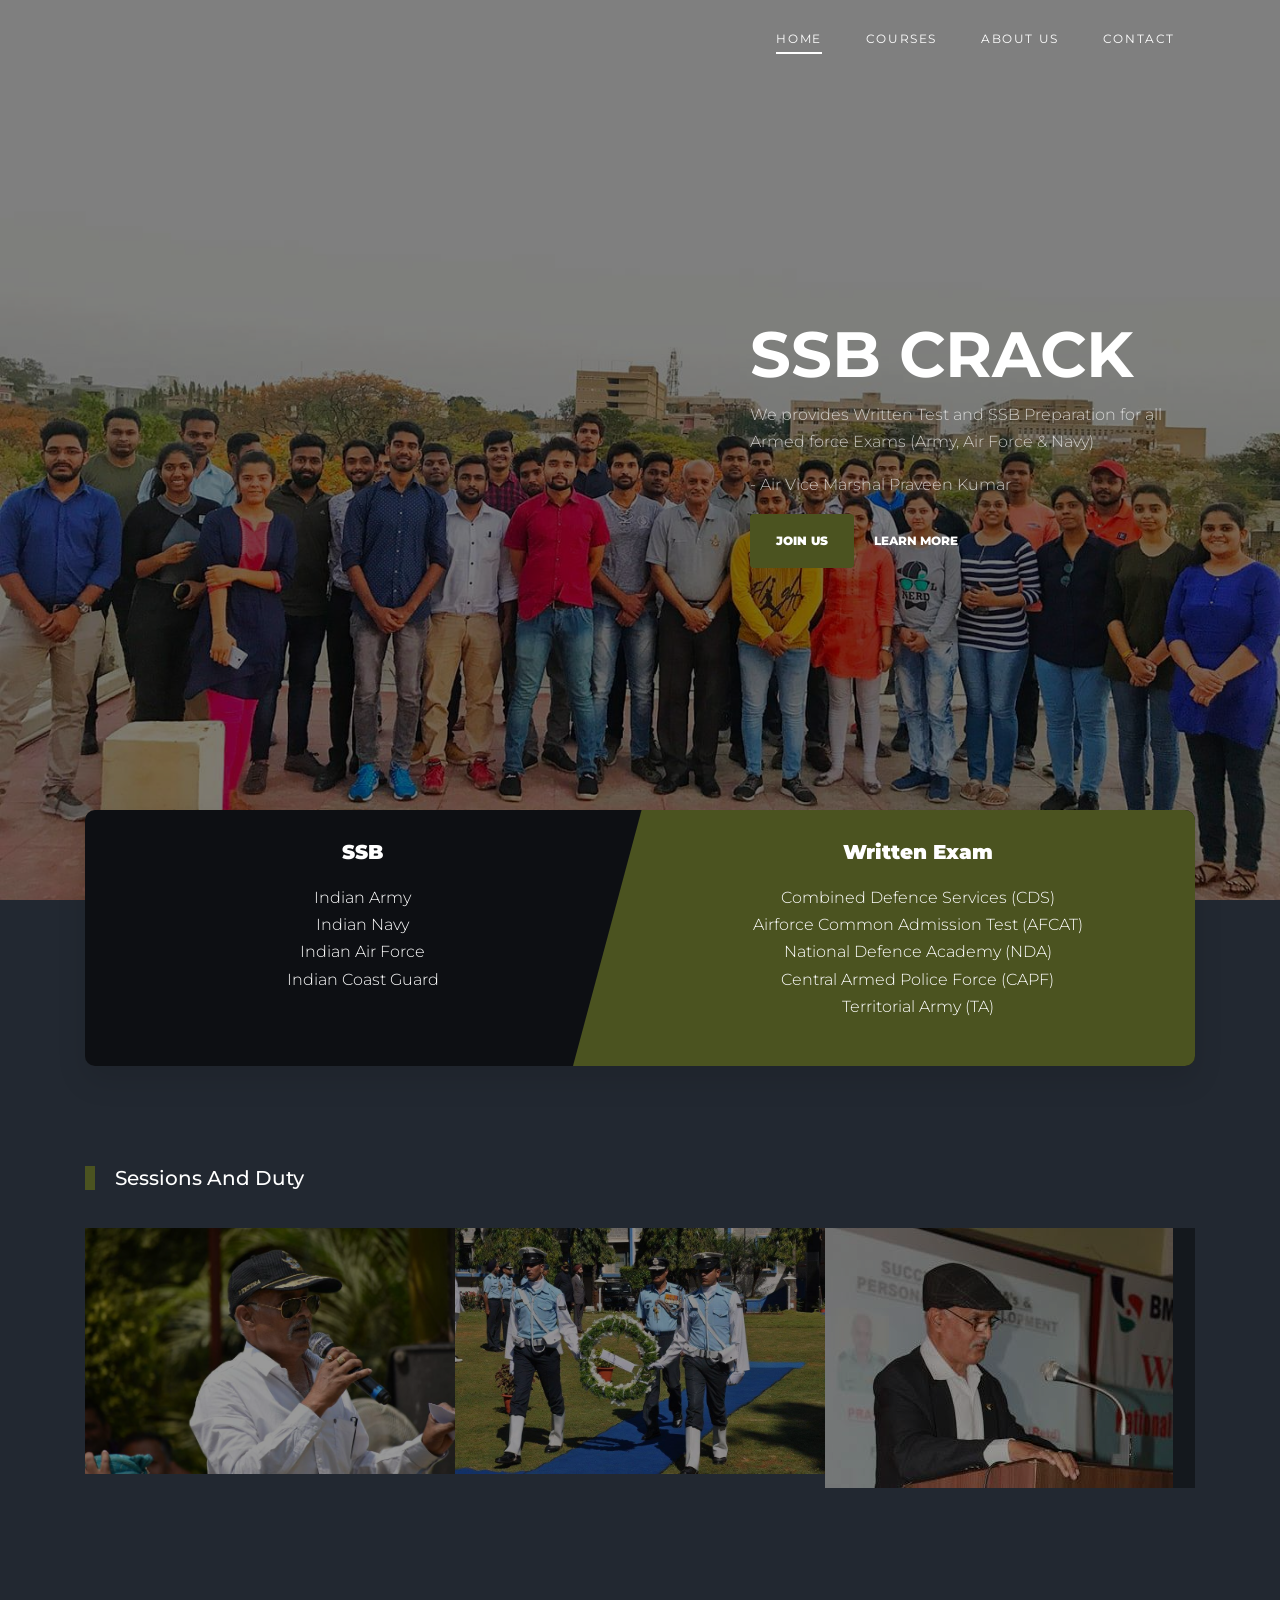
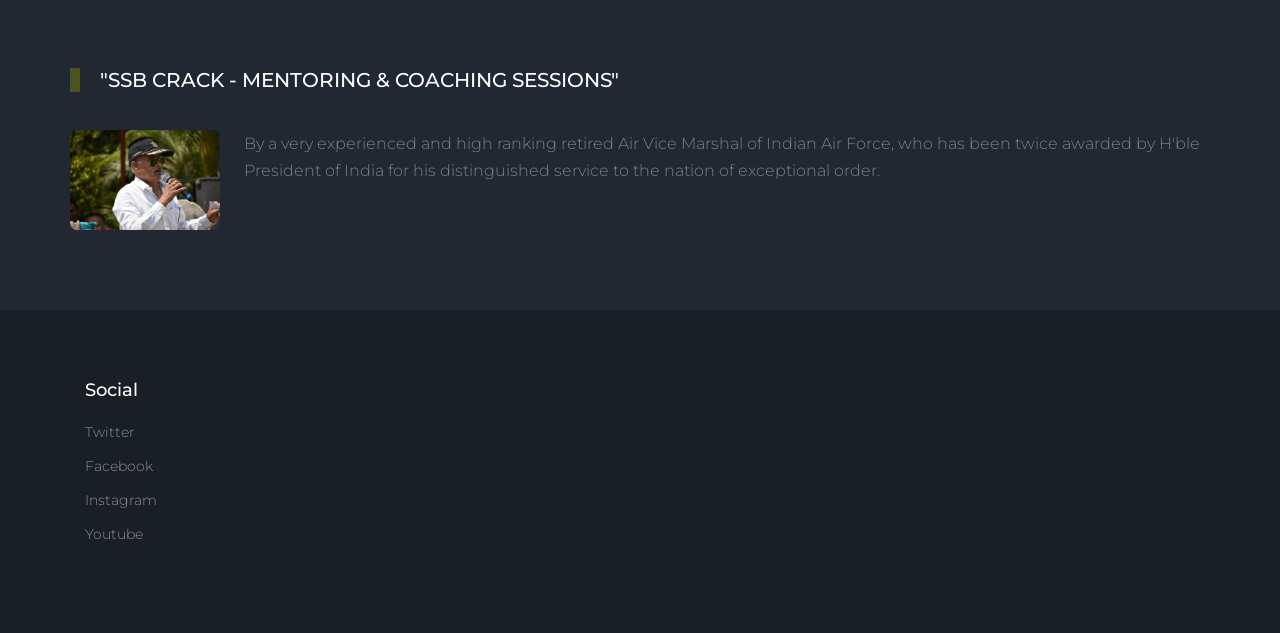
==== commit 18ed4d56: "Set Initial Commit" ====
--- a/index.html
+++ b/index.html
@@ -143,7 +143,7 @@
           <div class="col-md-4">
             <div class="post-entry">
               <a href="#">
-                <img src="images/img_1.jpg" alt="Image" class="img-fluid">
+                <img src="images/Img_1.jpg" alt="Image" class="img-fluid">
               </a>
               <div class="caption">
                 <div class="caption-inner">
@@ -353,7 +353,7 @@
         <div class="owl-4-slider owl-carousel">
           <div class="item">
             <div class="video-media">
-              <img src="images/img_1.jpg" alt="Image" class="img-fluid">
+              <img src="images/Img_1.jpg" alt="Image" class="img-fluid">
               <a href="https://vimeo.com/139714818" class="d-flex play-button align-items-center" data-fancybox>
                 <span class="icon mr-3">
                   <span class="icon-play"></span>
@@ -393,7 +393,7 @@
 
           <div class="item">
             <div class="video-media">
-              <img src="images/img_1.jpg" alt="Image" class="img-fluid">
+              <img src="images/Img_1.jpg" alt="Image" class="img-fluid">
               <a href="https://vimeo.com/139714818" class="d-flex play-button align-items-center" data-fancybox>
                 <span class="icon mr-3">
                   <span class="icon-play"></span>
@@ -446,7 +446,7 @@
         <div class="col-lg-12">
           <div class="custom-media d-flex">
             <div class="img mr-4">
-              <img src="images/img_1.jpg" alt="Image" class="img-fluid">
+              <img src="images/Img_1.jpg" alt="Image" class="img-fluid">
             </div>
             <div class="text">
               <!-- <span class="meta">May 20, 2020</span> -->
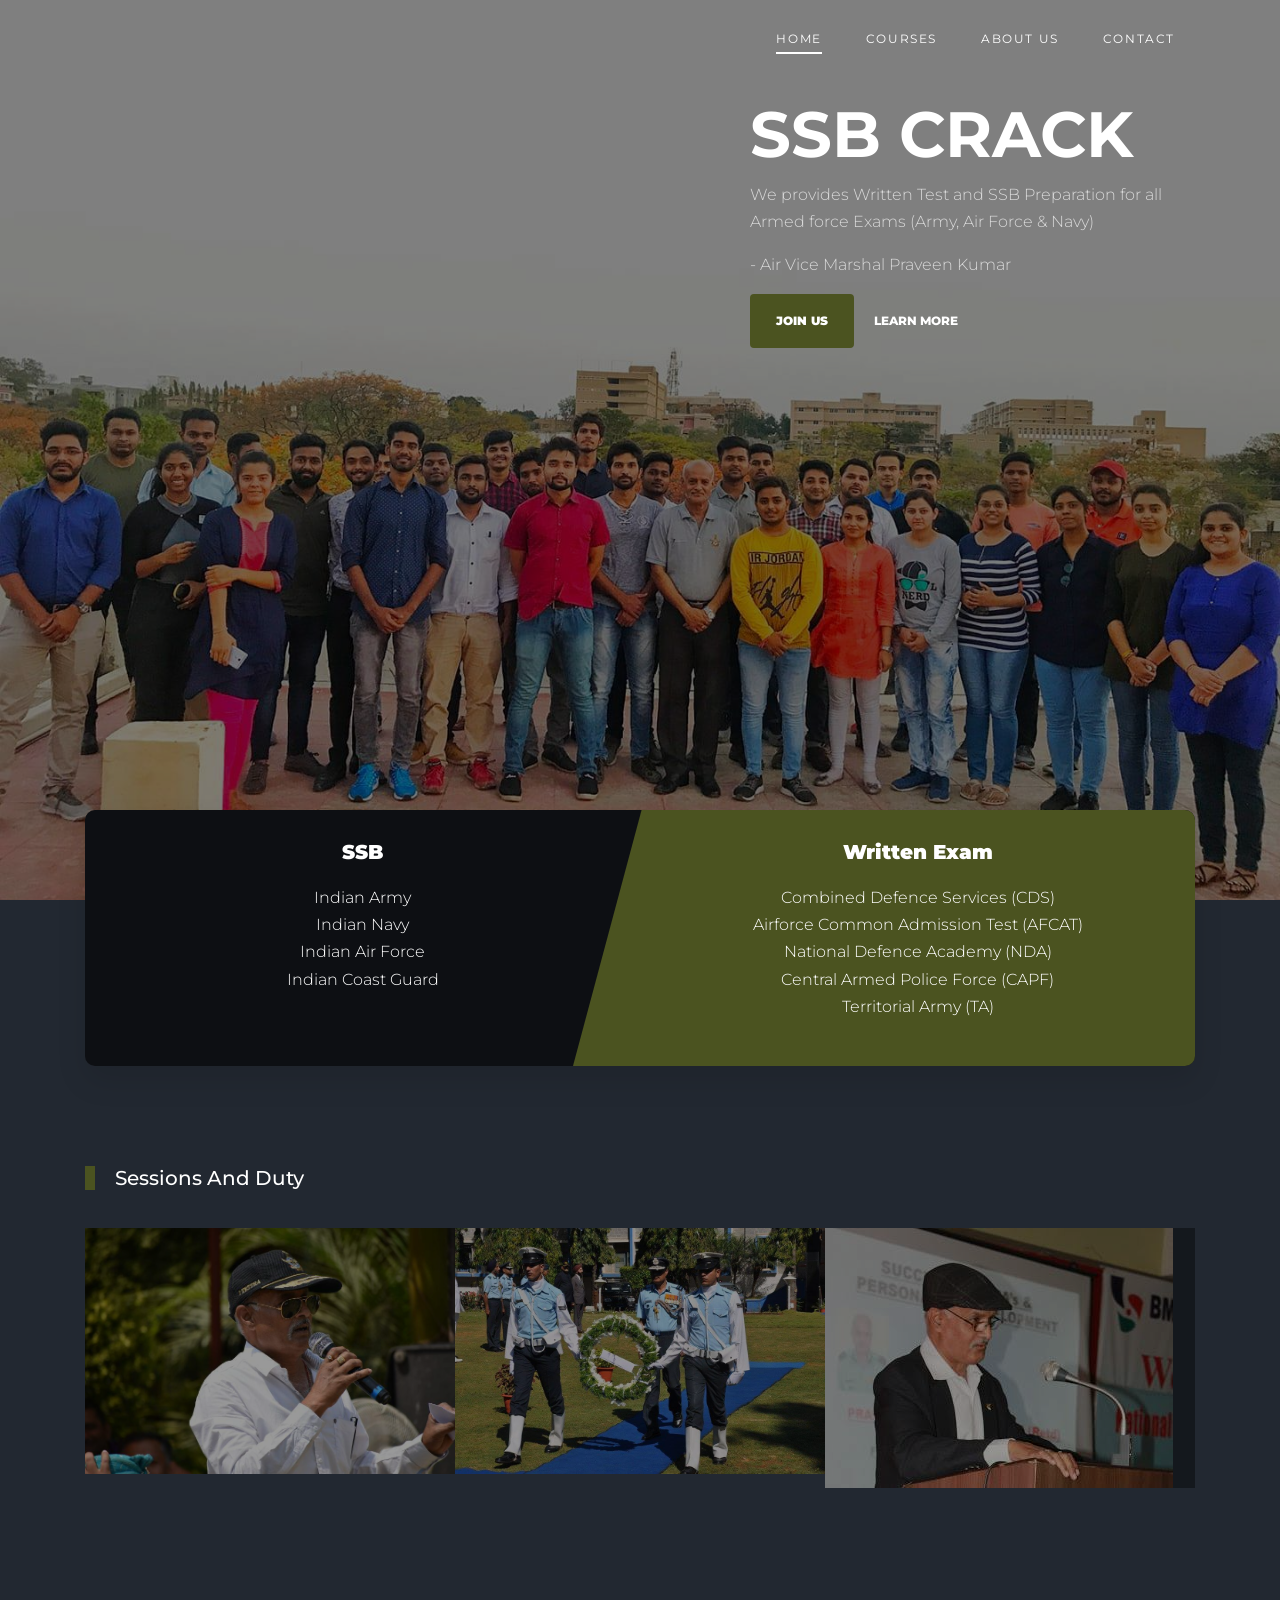
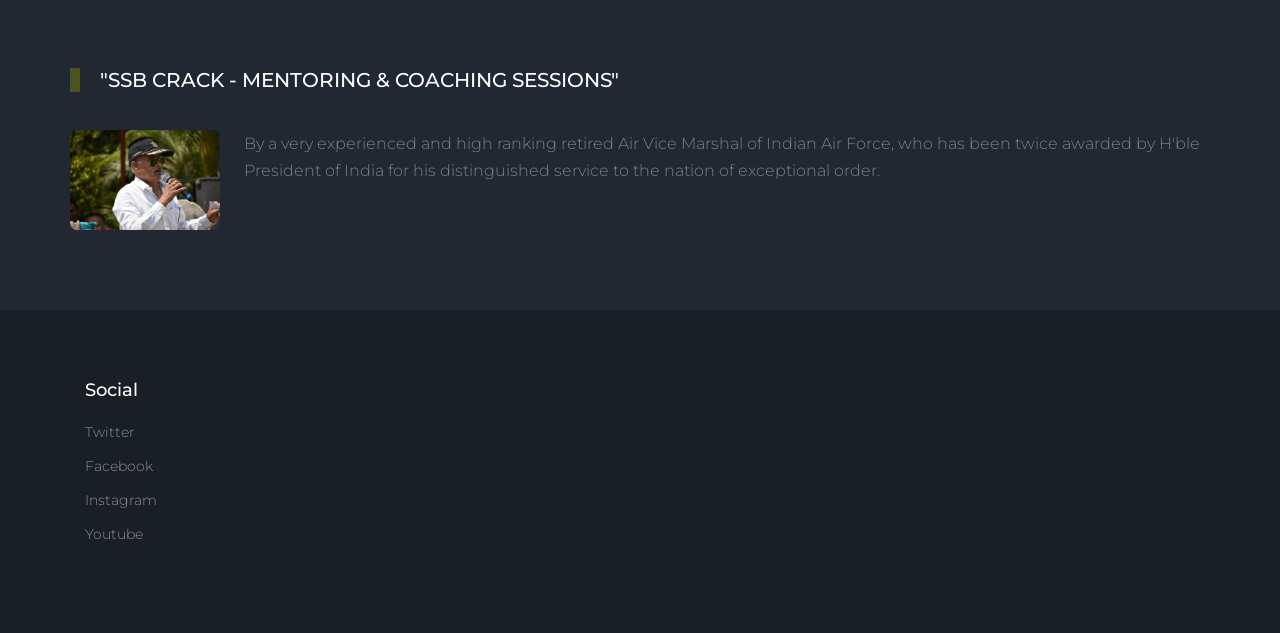
==== commit 462aacb4: "Added margin from bottom and top" ====
--- a/index.html
+++ b/index.html
@@ -75,8 +75,8 @@
     </header>
 
     <div class="hero overlay" style="background-image: url('images/bg_8.jpg');">
-      <div class="container">
-        <div class="row align-items-center">
+      <div class="container pt-5">
+        <div class="row pt-5">
           <div class="col-lg-5 ml-auto">
             <h1 class="text-white">SSB CRACK</h1>
             <p>We provides Written Test and SSB Preparation for all Armed force Exams (Army, Air Force & Navy)</p>
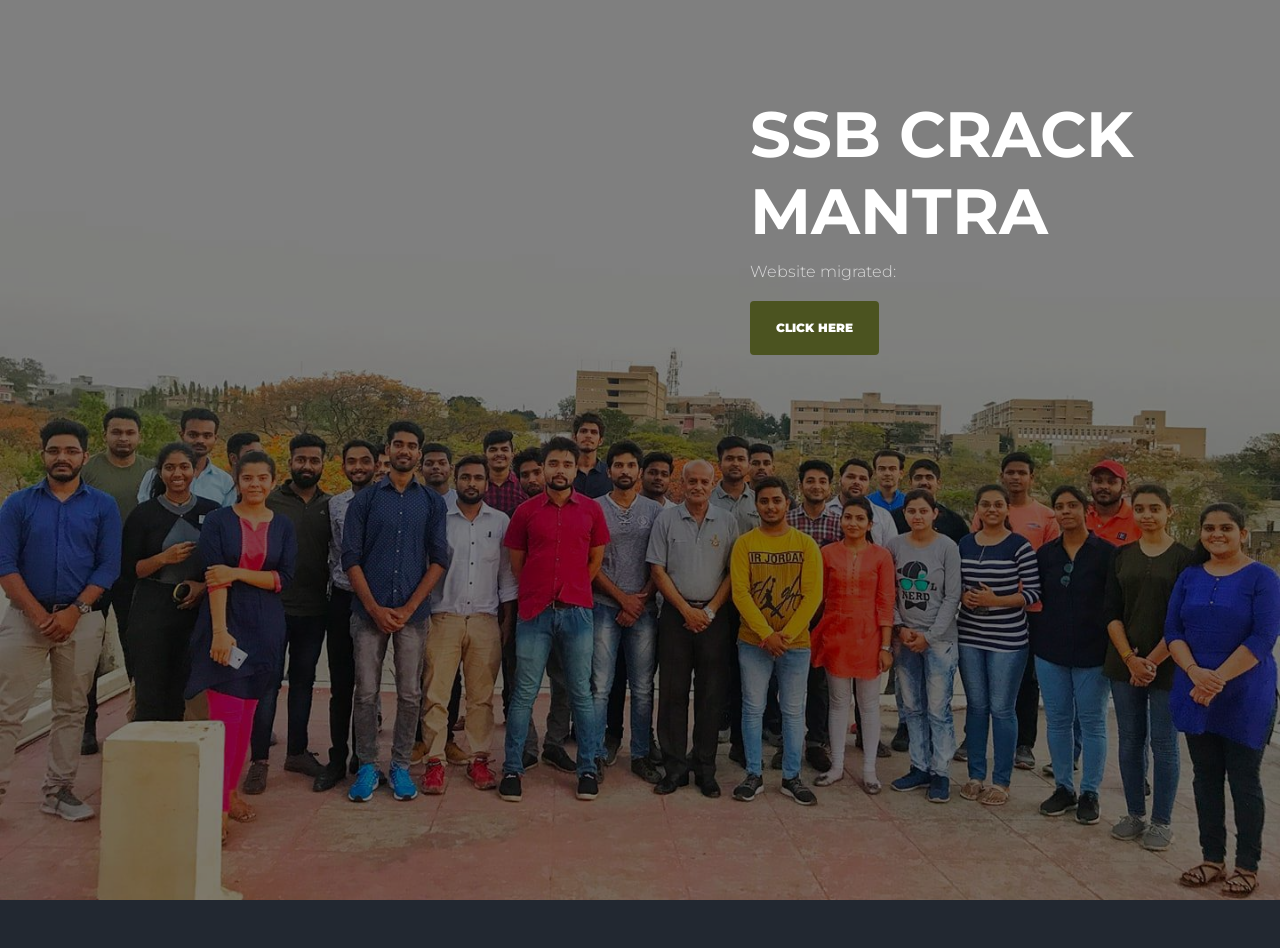
==== commit fe02cf85: "Website Migration" ====
--- a/index.html
+++ b/index.html
@@ -45,13 +45,13 @@
     </div>
 
 
-    <header class="site-navbar py-4" role="banner">
+    <!-- <header class="site-navbar py-4" role="banner">
 
       <div class="container">
         <div class="d-flex align-items-center">
           <div class="site-logo">
             <a href="index.html">
-              <!-- <img src="images/logo.png" alt="Logo"> -->
+              <img src="images/logo.png" alt="Logo">
             </a>
           </div>
           <div class="ml-auto">
@@ -60,7 +60,7 @@
                 <li class="active"><a href="index.html" class="nav-link">Home</a></li>
                 
                 <li><a href="courses.html" class="nav-link">Courses</a></li>
-                <!-- <li><a href="facilities.html" class="nav-link">Facilties</a></li> -->
+                <li><a href="facilities.html" class="nav-link">Facilties</a></li>
                 <li><a href="about.html" class="nav-link">About Us</a></li>
                 <li><a href="contact.html" class="nav-link">Contact</a></li>
               </ul>
@@ -72,19 +72,19 @@
         </div>
       </div>
 
-    </header>
+    </header> -->
 
     <div class="hero overlay" style="background-image: url('images/bg_8.jpg');">
       <div class="container pt-5">
         <div class="row pt-5">
           <div class="col-lg-5 ml-auto">
-            <h1 class="text-white">SSB CRACK</h1>
-            <p>We provides Written Test and SSB Preparation for all Armed force Exams (Army, Air Force & Navy)</p>
-            <p>- Air Vice Marshal Praveen Kumar</p>
+            <h1 class="text-white">SSB CRACK MANTRA</h1>
+            <p>Website migrated: </p>
+            <a href="https://marshalsir.github.io/ssbcrackmantra" class="btn btn-primary py-3 px-4 mr-3">Click Here</a>
+            <!-- <p>- Air Vice Marshal Praveen Kumar</p> -->
             <!-- <div id="date-countdown"></div> -->
             <p>
-              <a href="https://forms.gle/dEeyUmVusj7T8sc47" class="btn btn-primary py-3 px-4 mr-3" target="_blank">Join Us</a>
-              <a href="#" class="more light">Learn More</a>
+              <!-- <a href="#" class="more light">Learn More</a> -->
             </p>  
           </div>
         </div>
@@ -92,462 +92,6 @@
     </div>
 
     
-    
-    <div class="container">
-      
-
-      <div class="row">
-        <div class="col-lg-12">
-          
-          <div class="d-flex team-vs">
-            <!-- <span class="score">4-1</span> -->
-            <div class="team-1 w-100">
-              <div class="team-details w-100 text-center">
-                <!-- <img src="images/logo_1.png" alt="Image" class="img-fluid"> -->
-                <h3> <span>SSB</span></h3>
-                <ul class="list-unstyled">
-                  <li>Indian Army</li>
-                  <li>Indian Navy</li>
-                  <li>Indian Air Force</li>
-                  <li>Indian Coast Guard</li>
-                </ul>
-              </div>
-            </div>
-            <div class="team-2 w-100">
-              <div class="team-details w-100 text-center">
-                <!-- <img src="images/logo_2.png" alt="Image" class="img-fluid"> -->
-                <h3>Written Exam <span></span></h3>
-                <ul class="list-unstyled">
-                  <li>Combined Defence Services (CDS)</li>
-                  <li>Airforce Common Admission Test (AFCAT)</li>
-                  <li>National Defence Academy (NDA)</li>
-                  <li>Central Armed Police Force (CAPF)</li>
-                  <li>Territorial Army (TA)</li>
-                </ul>
-              </div>
-            </div>
-          </div>
-        </div>
-      </div>
-    </div>
-  
-
-    <div class="latest-news">
-      <div class="container">
-        <div class="row">
-          <div class="col-12 title-section">
-            <h2 class="heading">Sessions And Duty</h2>
-          </div>
-        </div>
-        <div class="row no-gutters">
-          <div class="col-md-4">
-            <div class="post-entry">
-              <a href="#">
-                <img src="images/Img_1.jpg" alt="Image" class="img-fluid">
-              </a>
-              <div class="caption">
-                <div class="caption-inner">
-                  <!-- <h3 class="mb-3">Romolu to stay at Real Nadrid?</h3> -->
-                  <div class="author d-flex align-items-center">
-                    <!-- <div class="img mb-2 mr-3">
-                      <img src="images/person_1.jpg" alt="">
-                    </div> -->
-                    <div class="text">
-                      <!-- <h4>Acropolis Technical Campus</h4> -->
-                      <!-- <span>May 19, 2020 &bullet; Sports</span> -->
-                    </div>
-                  </div>
-                </div>
-              </div> 
-            </div>
-          </div>
-          <div class="col-md-4">
-            <div class="post-entry">
-              <a href="#">
-                <img src="images/img_3.jpg" alt="Image" class="img-fluid">
-              </a>
-              <div class="caption">
-                <div class="caption-inner">
-                  <!-- <h3 class="mb-3">Kai Nets Double To Secure Comfortable Away Win</h3> -->
-                  <div class="author d-flex align-items-center">
-                    <!-- <div class="img mb-2 mr-3">
-                      <img src="images/person_1.jpg" alt="">
-                    </div> -->
-                    <div class="text">
-                      <!-- <h4>Mellissa Allison</h4> -->
-                      <!-- <span>May 19, 2020 &bullet;s Sports</span> -->
-                    </div>
-                  </div>
-                </div>
-              </div> 
-            </div>
-          </div>
-          <div class="col-md-4">
-            <div class="post-entry">
-              <a href="#">
-                <img src="images/img_2.jpg" alt="Image" class="img-fluid">
-              </a>
-              <div class="caption">
-                <div class="caption-inner">
-                  <!-- <h3 class="mb-3">Dogba set for Juvendu return?</h3> -->
-                  <div class="author d-flex align-items-center">
-                    <!-- <div class="img mb-2 mr-3">
-                      <img src="images/person_1.jpg" alt="">
-                    </div> -->
-                    <div class="text">
-                      <!-- <h4>Mellissa Allison</h4> -->
-                      <!-- <span>May 19, 2020 &bullet; Sports</span> -->
-                    </div>
-                  </div>
-                </div>
-              </div> 
-            </div>
-          </div>
-        </div>
-
-      </div>
-    </div>
-    
-    <!-- <div class="site-section bg-dark">
-      <div class="container">
-        <div class="row">
-          <div class="col-lg-6">
-            <div class="widget-next-match">
-              <div class="widget-title">
-                <h3>Next Match</h3>
-              </div>
-              <div class="widget-body mb-3">
-                <div class="widget-vs">
-                  <div class="d-flex align-items-center justify-content-around justify-content-between w-100">
-                    <div class="team-1 text-center">
-                      <img src="images/logo_1.png" alt="Image">
-                      <h3>Football League</h3>
-                    </div>
-                    <div>
-                      <span class="vs"><span>VS</span></span>
-                    </div>
-                    <div class="team-2 text-center">
-                      <img src="images/logo_2.png" alt="Image">
-                      <h3>SSB</h3>
-                    </div>
-                  </div>
-                </div>
-              </div>
-
-              <div class="text-center widget-vs-contents mb-4">
-                <h4>World Cup League</h4>
-                <p class="mb-5">
-                  <span class="d-block">December 20th, 2020</span>
-                  <span class="d-block">9:30 AM GMT+0</span>
-                  <strong class="text-primary">New Euro Arena</strong>
-                </p>
-
-                <div id="date-countdown2" class="pb-1"></div>
-              </div>
-            </div>
-          </div>
-          <div class="col-lg-6">
-            
-            <div class="widget-next-match">
-              <table class="table custom-table">
-                <thead>
-                  <tr>
-                    <th>P</th>
-                    <th>Team</th>
-                    <th>W</th>
-                    <th>D</th>
-                    <th>L</th>
-                    <th>PTS</th>
-                  </tr>
-                </thead>
-                <tbody>
-                  <tr>
-                    <td>1</td>
-                    <td><strong class="text-white">Football League</strong></td>
-                    <td>22</td>
-                    <td>3</td>
-                    <td>2</td>
-                    <td>140</td>
-                  </tr>
-                  <tr>
-                    <td>2</td>
-                    <td><strong class="text-white">SSB</strong></td>
-                    <td>22</td>
-                    <td>3</td>
-                    <td>2</td>
-                    <td>140</td>
-                  </tr>
-                  <tr>
-                    <td>3</td>
-                    <td><strong class="text-white">Juvendo</strong></td>
-                    <td>22</td>
-                    <td>3</td>
-                    <td>2</td>
-                    <td>140</td>
-                  </tr>
-                  <tr>
-                    <td>4</td>
-                    <td><strong class="text-white">French Football League</strong></td>
-                    <td>22</td>
-                    <td>3</td>
-                    <td>2</td>
-                    <td>140</td>
-                  </tr>
-                  <tr>
-                    <td>5</td>
-                    <td><strong class="text-white">Legia Abante</strong></td>
-                    <td>22</td>
-                    <td>3</td>
-                    <td>2</td>
-                    <td>140</td>
-                  </tr>
-                  <tr>
-                    <td>6</td>
-                    <td><strong class="text-white">Gliwice League</strong></td>
-                    <td>22</td>
-                    <td>3</td>
-                    <td>2</td>
-                    <td>140</td>
-                  </tr>
-                  <tr>
-                    <td>7</td>
-                    <td><strong class="text-white">Cornika</strong></td>
-                    <td>22</td>
-                    <td>3</td>
-                    <td>2</td>
-                    <td>140</td>
-                  </tr>
-                  <tr>
-                    <td>8</td>
-                    <td><strong class="text-white">Gravity Smash</strong></td>
-                    <td>22</td>
-                    <td>3</td>
-                    <td>2</td>
-                    <td>140</td>
-                  </tr>
-                </tbody>
-              </table>
-            </div>
-
-          </div>
-        </div>
-      </div>
-    </div>  -->
-
-    <!-- <div class="site-section">
-      <div class="container">
-        <div class="row">
-          <div class="col-6 title-section">
-            <h2 class="heading">Videos</h2>
-          </div>
-          <div class="col-6 text-right">
-            <div class="custom-nav">
-            <a href="#" class="js-custom-prev-v2"><span class="icon-keyboard_arrow_left"></span></a>
-            <span></span>
-            <a href="#" class="js-custom-next-v2"><span class="icon-keyboard_arrow_right"></span></a>
-            </div>
-          </div>
-        </div>
-
-
-        <div class="owl-4-slider owl-carousel">
-          <div class="item">
-            <div class="video-media">
-              <img src="images/Img_1.jpg" alt="Image" class="img-fluid">
-              <a href="https://vimeo.com/139714818" class="d-flex play-button align-items-center" data-fancybox>
-                <span class="icon mr-3">
-                  <span class="icon-play"></span>
-                </span>
-                <div class="caption">
-                  <h3 class="m-0">Dogba set for Juvendu return?</h3>
-                </div>
-              </a>
-            </div>
-          </div>
-          <div class="item">
-            <div class="video-media">
-              <img src="images/img_2.jpg" alt="Image" class="img-fluid">
-              <a href="https://vimeo.com/139714818" class="d-flex play-button align-items-center" data-fancybox>
-                <span class="icon mr-3">
-                  <span class="icon-play"></span>
-                </span>
-                <div class="caption">
-                  <h3 class="m-0">Kai Nets Double To Secure Comfortable Away Win</h3>
-                </div>
-              </a>
-            </div>
-          </div>
-          <div class="item">
-            <div class="video-media">
-              <img src="images/img_3.jpg" alt="Image" class="img-fluid">
-              <a href="https://vimeo.com/139714818" class="d-flex play-button align-items-center" data-fancybox>
-                <span class="icon mr-3">
-                  <span class="icon-play"></span>
-                </span>
-                <div class="caption">
-                  <h3 class="m-0">Romolu to stay at Real Nadrid?</h3>
-                </div>
-              </a>
-            </div>
-          </div>
-
-          <div class="item">
-            <div class="video-media">
-              <img src="images/Img_1.jpg" alt="Image" class="img-fluid">
-              <a href="https://vimeo.com/139714818" class="d-flex play-button align-items-center" data-fancybox>
-                <span class="icon mr-3">
-                  <span class="icon-play"></span>
-                </span>
-                <div class="caption">
-                  <h3 class="m-0">Dogba set for Juvendu return?</h3>
-                </div>
-              </a>
-            </div>
-          </div>
-          <div class="item">
-            <div class="video-media">
-              <img src="images/img_2.jpg" alt="Image" class="img-fluid">
-              <a href="https://vimeo.com/139714818" class="d-flex play-button align-items-center" data-fancybox>
-                <span class="icon mr-3">
-                  <span class="icon-play"></span>
-                </span>
-                <div class="caption">
-                  <h3 class="m-0">Kai Nets Double To Secure Comfortable Away Win</h3>
-                </div>
-              </a>
-            </div>
-          </div>
-          <div class="item">
-            <div class="video-media">
-              <img src="images/img_3.jpg" alt="Image" class="img-fluid">
-              <a href="https://vimeo.com/139714818" class="d-flex play-button align-items-center" data-fancybox>
-                <span class="icon mr-3">
-                  <span class="icon-play"></span>
-                </span>
-                <div class="caption">
-                  <h3 class="m-0">Romolu to stay at Real Nadrid?</h3>
-                </div>
-              </a>
-            </div>
-          </div>
-
-        </div>
-
-      </div>
-    </div> -->
-
-    <div class="container site-section">
-      <div class="row">
-        <div class="col-12 title-section">
-          <h2 class="heading">"SSB CRACK - MENTORING & COACHING SESSIONS"</h2>
-        </div>
-      </div>
-      <div class="row">
-        <div class="col-lg-12">
-          <div class="custom-media d-flex">
-            <div class="img mr-4">
-              <img src="images/Img_1.jpg" alt="Image" class="img-fluid">
-            </div>
-            <div class="text">
-              <!-- <span class="meta">May 20, 2020</span> -->
-              <!-- <h3 class="mb-4"><a href="#"></a></h3> -->
-              <p>By a very experienced and high ranking retired Air Vice Marshal of Indian Air Force, who has been twice awarded by H'ble President of India for his distinguished service to the nation of exceptional order.</p>
-              <!-- <p><a href="#">Read more</a></p> -->
-            </div>
-          </div>
-        </div>
-        <!-- <div class="col-lg-6">
-          <div class="custom-media d-flex">
-            <div class="img mr-4">
-              <img src="images/img_3.jpg" alt="Image" class="img-fluid">
-            </div>
-            <div class="text">
-              <span class="meta">May 20, 2020</span>
-              <h3 class="mb-4"><a href="#">Romolu to stay at Real Nadrid?</a></h3>
-              <p>Lorem ipsum dolor sit amet, consectetur adipisicing elit. Possimus deserunt saepe tempora dolorem.</p>
-              <p><a href="#">Read more</a></p>
-            </div>
-          </div>
-        </div> -->
-      </div>
-    </div>
-
-
-
-    <footer class="footer-section">
-      <div class="container">
-        <div class="row">
-          <!-- <div class="col-lg-3">
-            <div class="widget mb-3">
-              <h3>News</h3>
-              <ul class="list-unstyled links">
-                <li><a href="#">All</a></li>
-                <li><a href="#">Club News</a></li>
-                <li><a href="#">Media Center</a></li>
-                <li><a href="#">Video</a></li>
-                <li><a href="#">RSS</a></li>
-              </ul>
-            </div>
-          </div>
-          <div class="col-lg-3">
-            <div class="widget mb-3">
-              <h3>Tickets</h3>
-              <ul class="list-unstyled links">
-                <li><a href="#">Online Ticket</a></li>
-                <li><a href="#">Payment and Prices</a></li>
-                <li><a href="#">Contact &amp; Booking</a></li>
-                <li><a href="#">Tickets</a></li>
-                <li><a href="#">Coupon</a></li>
-              </ul>
-            </div>
-          </div> -->
-          <!-- <div class="col-lg-6">
-            <div class="widget mb-3">
-              <h3>Courses</h3>
-              <ul class="list-unstyled links">
-                <li><a href="#">Standings</a></li>
-                <li><a href="#">World Cup</a></li>
-                <li><a href="#">La Lega</a></li>
-                <li><a href="#">Hyper Cup</a></li>
-                <li><a href="#">World League</a></li>
-              </ul>
-            </div>
-          </div> -->
-
-          <div class="col-lg-6">
-            <div class="widget mb-3">
-              <h3>Social</h3>
-              <ul class="list-unstyled links">
-                <li><a href="#">Twitter</a></li>
-                <li><a href="https://www.facebook.com/profile.php?id=100007661263158" target='_blank'>Facebook</a></li>
-                <li><a href="https://www.instagram.com/ssbcrack_pk/" target='_blank'>Instagram</a></li>
-                <li><a href="#">Youtube</a></li>
-              </ul>
-            </div>
-          </div>
-
-        </div>
-
-        <div class="row text-center">
-          <!-- <div class="col-md-12">
-            <div class=" pt-5">
-              <p>
-                Link back to Colorlib can't be removed. Template is licensed under CC BY 3.0.
-                Copyright &copy;
-                <script>
-                  document.write(new Date().getFullYear());
-                </script> All rights reserved | This template is made with <i class="icon-heart"
-                  aria-hidden="true"></i> by <a href="https://colorlib.com" target="_blank">Colorlib</a>
-                Link back to Colorlib can't be removed. Template is licensed under CC BY 3.0.
-              </p>
-            </div>
-          </div> -->
-
-        </div>
-      </div>
-    </footer>
-
-
 
   </div>
   <!-- .site-wrap -->
